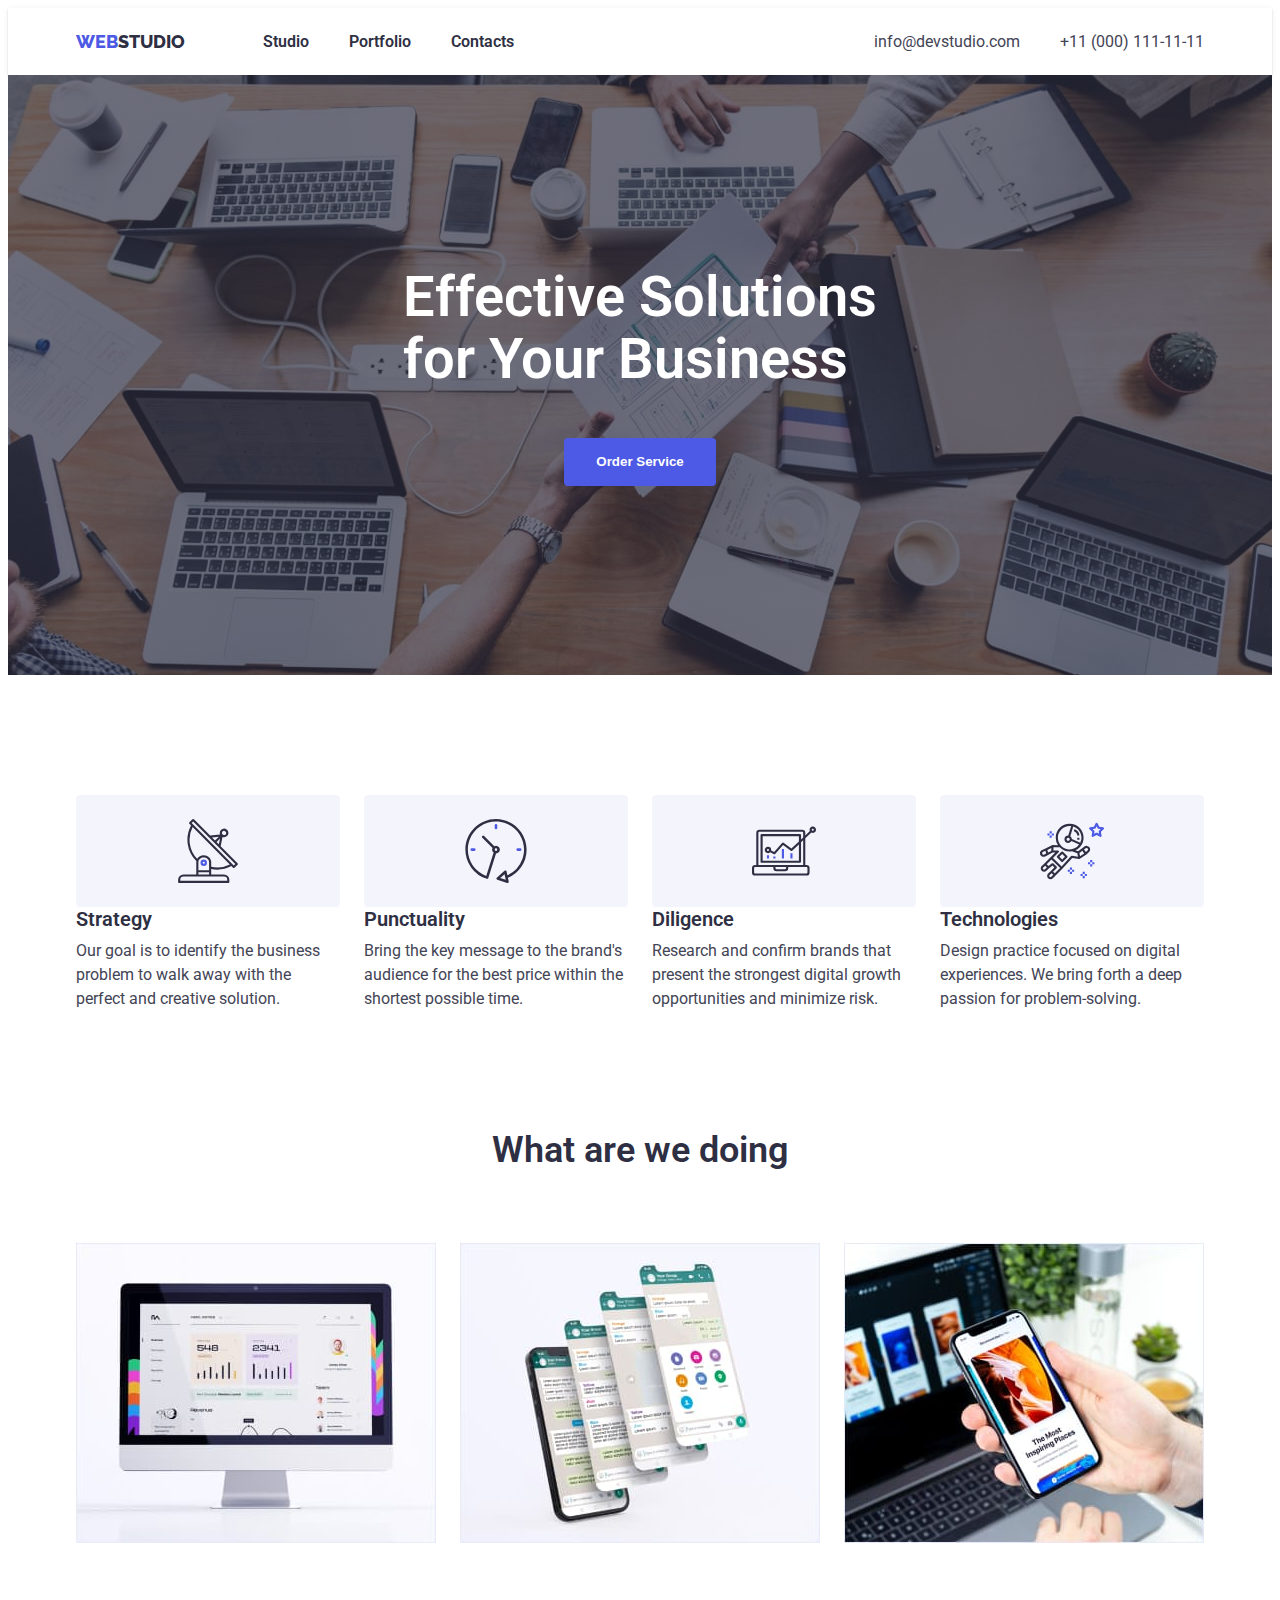
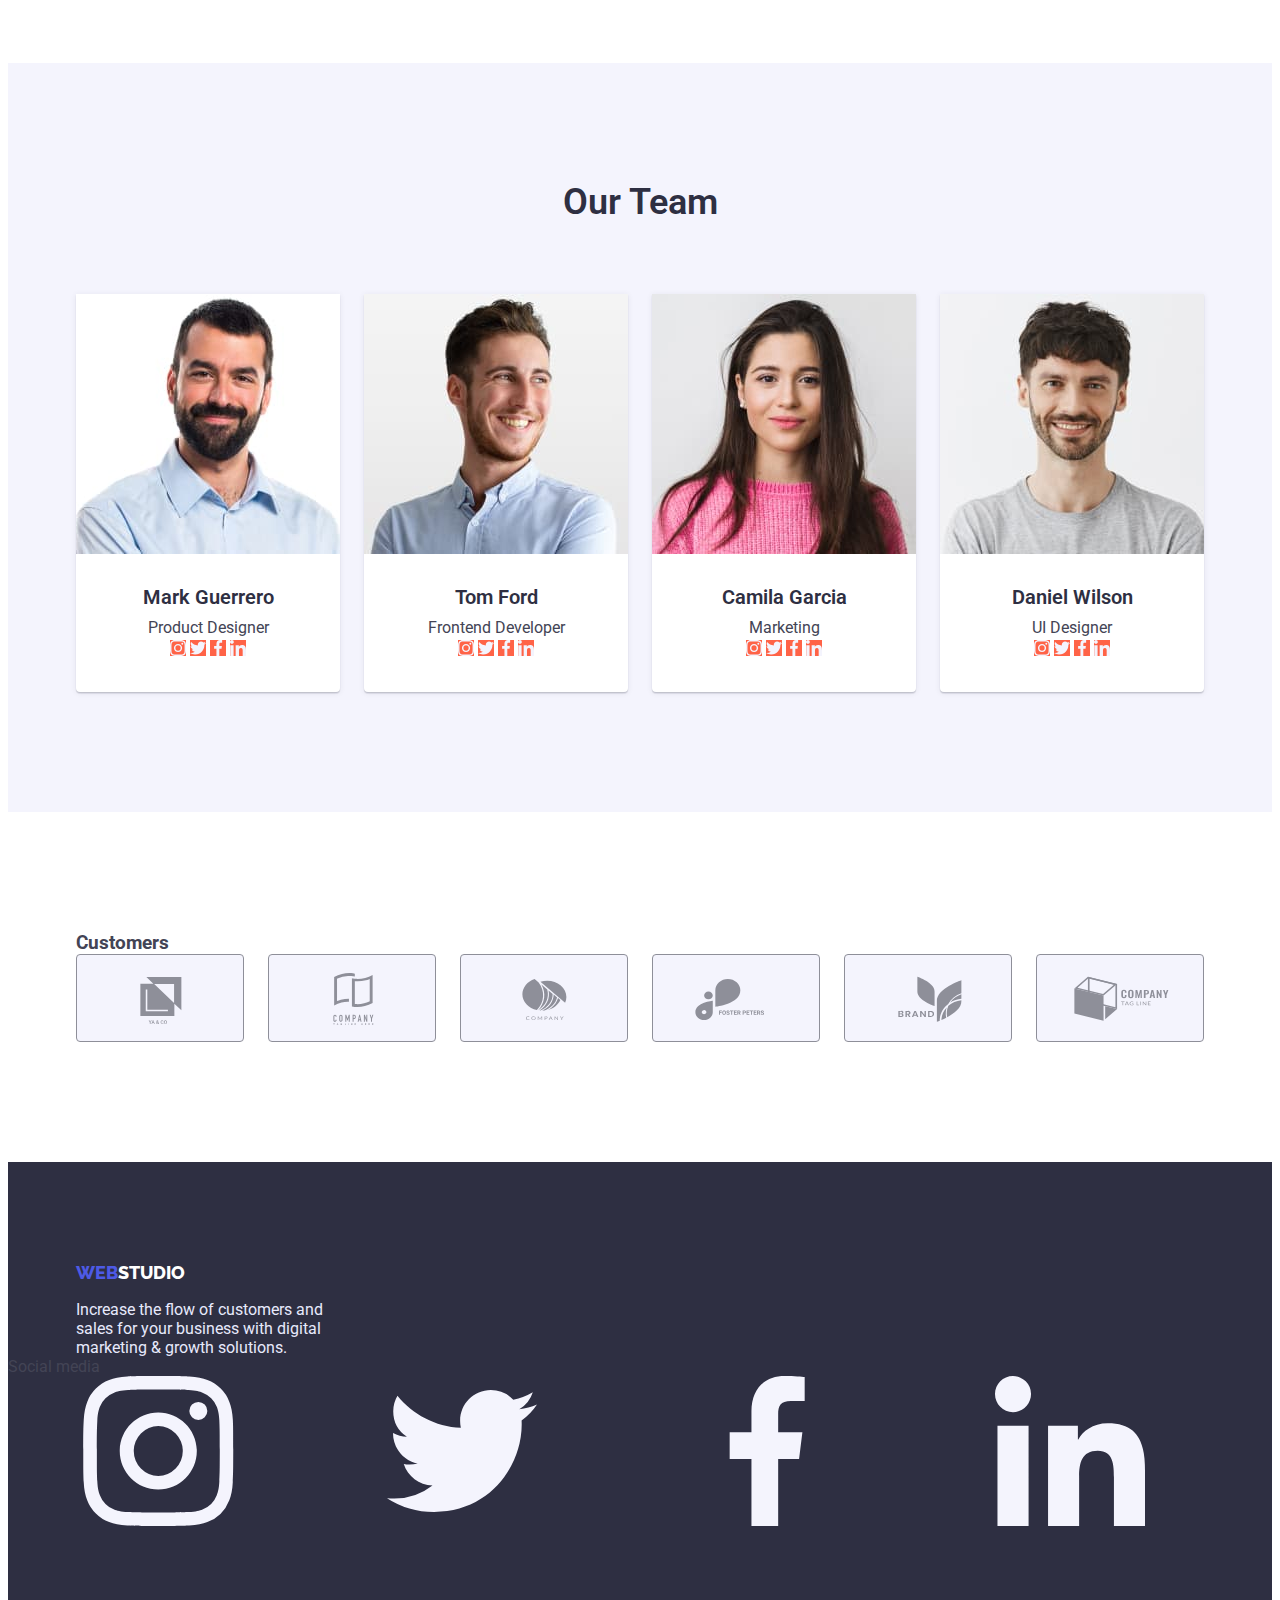
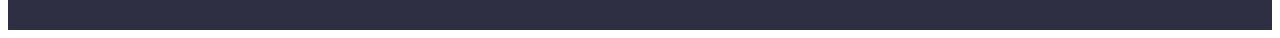
==== index.html @ 2cb41c00 "Прибирає велику літеру у Customers" ====
<!DOCTYPE html>
<html lang="en">
  <head>
    <meta charset="UTF-8" />
    <meta http-equiv="X-UA-Compatible" content="IE=edge" />
    <meta name="viewport" content="width=device-width, initial-scale=1.0" />
    <title>Studio</title>
    <link
      href="https://fonts.googleapis.com/css2?family=Raleway:wght@800&family=Roboto:wght@400;500;700;900&display=swap"
      rel="stylesheet"
    />
    <link
      rel="stylesheet"
      href="https://cdnjs.cloudflare.com/ajax/libs/modern-normalize/1.1.0/modern-normalize.min.css"
      integrity="sha512-wpPYUAdjBVSE4KJnH1VR1HeZfpl1ub8YT/NKx4PuQ5NmX2tKuGu6U/JRp5y+Y8XG2tV+wKQpNHVUX03MfMFn9Q=="
      crossorigin="anonymous"
      referrerpolicy="no-referrer"
    />
    <link rel="stylesheet" href="./css/styles.css" />
  </head>
  <body class="primary-style">
    <header class="header-shadow">
      <div class="container">
        <nav class="navigation-style">
          <a href="./index.html">
            <span class="logo-web">Web</span><span class="logo-studio">Studio</span></a
          >
          <ul class="nav-transition list">
            <li class="item">
              <a class="transition" href="./index.html">Studio</a>
            </li>
            <li class="item">
              <a class="transition" href="./portfolio.html">Portfolio</a>
            </li>
            <li class="item">
              <a class="transition" href="#">Contacts</a>
            </li>
          </ul>
        </nav>
        <ul class="contacts-style-item">
          <li class="list item">
            <a class="contacts" href="mailto:info@devstudio.com">info@devstudio.com</a>
          </li>
          <li class="list item">
            <a class="contacts" href="tel:+11(000)111-11-11">+11 (000) 111-11-11</a>
          </li>
        </ul>
      </div>
    </header>
    <main>
      <section class="hero">
        <div class="container">
          <h1 class="hero-text">Effective Solutions for Your Business</h1>
          <button class="hero-order" type="button">Order Service</button>
        </div>
      </section>
      <section class="advantages-style">
        <div class="container">
          <h2 class="visually-hidden">Our advantages:</h2>
          <ul class="list advantages-item">
            <li class="item">
              <div class="advantages-icon">
              <svg class="advantages-icon-svg">
                <use href="/img/webstudio-svg.svg#antenna"></use>
              </svg>
              </div>
              <h3 class="advantages-headline">Strategy</h3>
              <p class="advantages-text">
                Our goal is to identify the business problem to walk away with the perfect and
                creative solution.
              </p>
            </li>
            <li class="item">
              <div class="advantages-icon">
              <svg class="advantages-icon-svg">
                <use href="/img/webstudio-svg.svg#clock"></use>
              </svg>
              </div>
              <h3 class="advantages-headline">Punctuality</h3>
              <p class="advantages-text">
                Bring the key message to the brand's audience for the best price within the shortest
                possible time.
              </p>
            </li>
            <li class="item">
              <div class="advantages-icon">
              <svg class="advantages-icon-svg">
                <use href="/img/webstudio-svg.svg#diagram"></use>
              </svg>
              </div>
              <h3 class="advantages-headline">Diligence</h3>
              <p class="advantages-text">
                Research and confirm brands that present the strongest digital growth opportunities
                and minimize risk.
              </p>
            </li>
            <li class="item">
              <div class="advantages-icon">
              <svg class="advantages-icon-svg">
                <use href="/img/webstudio-svg.svg#astronaut"></use>
              </svg>
              </div>
              <h3 class="advantages-headline">Technologies</h3>
              <p class="advantages-text">
                Design practice focused on digital experiences. We bring forth a deep passion for
                problem-solving.
              </p>
            </li>
          </ul>
        </div>
      </section>
      <section class="profile">
        <div class="container">
          <h2 class="job-profile">What are we doing</h2>
          <ul class="list job-profile-img">
            <li class="item">
              <img
                src="./img/mac.jpg"
                alt="view of the application on the computer"
                width="360"
                height="300"
              />
            </li>
            <li class="item">
              <img
                src="./img/phone.jpg"
                alt="view of the application on a smartphone"
                width="360"
                height="300"
              />
            </li>
            <li>
              <img
                src="./img/laptop-and-phone.jpg"
                alt="displaying the application on the phone and laptop"
                width="360"
                height="300"
              />
            </li>
          </ul>
        </div>
      </section>
      <section class="section-teem-workers">
        <div class="container">
          <h2 class="teem-workers">Our Team</h2>
          <ul class="list teem-workers-flex">
            <li class="workers-bg-color">
              <img
                src="./img/mark-guerrero-photo.jpg"
                alt="photo Mark Guerrero, Product Designer"
                width="264"
                height="260"
              />
              <div class="workers-data">
                <h3 class="workers">Mark Guerrero</h3>
                <p class="position-workers">Product Designer</p>
                <svg class="workers-data-icon">
                  <use href="/img/webstudio-svg.svg#instagram"></use>
                </svg>
                <svg class="workers-data-icon">
                  <use href="/img/webstudio-svg.svg#twitter"></use>
                </svg>
                <svg class="workers-data-icon">
                  <use href="/img/webstudio-svg.svg#facebook"></use>
                </svg>
                <svg class="workers-data-icon">
                  <use href="/img/webstudio-svg.svg#linkedin"></use>
                </svg>
              </div>
            </li>
            <li class="workers-bg-color">
              <img
                src="./img/tom-ford-photo.jpg"
                alt="photo Tom Ford, Frontend Developer"
                width="264"
                height="260"
              />
              <div class="workers-data">
                <h3 class="workers">Tom Ford</h3>
                <p class="position-workers">Frontend Developer</p>
                <svg class="workers-data-icon">
                  <use href="/img/webstudio-svg.svg#instagram"></use>
                </svg>
                <svg class="workers-data-icon">
                  <use href="/img/webstudio-svg.svg#twitter"></use>
                </svg>
                <svg class="workers-data-icon">
                  <use href="/img/webstudio-svg.svg#facebook"></use>
                </svg>
                <svg class="workers-data-icon">
                  <use href="/img/webstudio-svg.svg#linkedin"></use>
                </svg>
              </div>
            </li>
            <li class="workers-bg-color">
              <img
                src="./img/camila-garcia-photo.jpg"
                alt="photo Camila Garcia, Marketing"
                width="264"
                height="260"
              />
              <div class="workers-data">
                <h3 class="workers">Camila Garcia</h3>
                <p class="position-workers">Marketing</p>
                <svg class="workers-data-icon">
                  <use href="/img/webstudio-svg.svg#instagram"></use>
                </svg>
                <svg class="workers-data-icon">
                  <use href="/img/webstudio-svg.svg#twitter"></use>
                </svg>
                <svg class="workers-data-icon">
                  <use href="/img/webstudio-svg.svg#facebook"></use>
                </svg>
                <svg class="workers-data-icon">
                  <use href="/img/webstudio-svg.svg#linkedin"></use>
                </svg>
              </div>
            </li>
            <li class="workers-bg-color">
              <img
                src="./img/daniel-wilson-photo.jpg"
                alt="photo Daniel Wilson, UI Designer"
                width="264"
                height="260"
              />
              <div class="workers-data">
                <h3 class="workers">Daniel Wilson</h3>
                <p class="position-workers">UI Designer</p>
                <svg class="workers-data-icon">
                  <use href="/img/webstudio-svg.svg#instagram"></use>
                </svg>
                <svg class="workers-data-icon">
                  <use href="/img/webstudio-svg.svg#twitter"></use>
                </svg>
                <svg class="workers-data-icon">
                  <use href="/img/webstudio-svg.svg#facebook"></use>
                </svg>
                <svg class="workers-data-icon">
                  <use href="/img/webstudio-svg.svg#linkedin"></use>
                </svg>
              </div>
            </li>
          </ul>
        </div>
      </section>
      <section class="customers">
        <div class="container">
          <h3 class="customers-">Customers</h3>
          <ul class="list customers-list">
            <li class="customers-list-icon">
              <svg class="customers-list-icon-svg">
                <use href="/img/webstudio-svg.svg#ya-co"></use>
              </svg>
            </li>
            <li class="customers-list-icon">
              <svg class="customers-list-icon-svg">
                <use href="./img/webstudio-svg.svg#tag-line-here"></use>
              </svg>
            </li>
            <li class="customers-list-icon">
              <svg class="customers-list-icon-svg">
                <use href="/img/webstudio-svg.svg#company"></use>
              </svg>
            </li>
            <li class="customers-list-icon">
              <svg class="customers-list-icon-svg">
                <use href="/img/webstudio-svg.svg#foster-peters"></use>
              </svg>
            </li>
            <li class="customers-list-icon">
              <svg class="customers-list-icon-svg">
                <use href="/img/webstudio-svg.svg#brand"></use>
              </svg>
            </li>
            <li class="customers-list-icon">
              <svg class="customers-list-icon-svg">
                <use href="/img/webstudio-svg.svg#tag-line"></use>
              </svg>
            </li>
          </ul>
        </div>
      </section>
    </main>
    <footer class="end-page">
      <div class="container">
        <a href="./index.html">
          <span class="logo-web">Web</span><span class="logo-studio-end-page">Studio</span></a
        >
        <p class="end-page-text">
          Increase the flow of customers and sales for your business with digital marketing & growth
          solutions.
        </p>
      </div>
      <div class="social-media">
        <p class="social-media-text">Social media</p>
        <svg class="social-media-icon">
          <use href="/img/webstudio-svg.svg#instagram"></use>
        </svg>
        <svg class="social-media-icon">
          <use href="/img/webstudio-svg.svg#twitter"></use>
        </svg>
        <svg class="social-media-icon">
          <use href="/img/webstudio-svg.svg#facebook"></use>
        </svg>
        <svg class="social-media-icon">
          <use href="/img/webstudio-svg.svg#linkedin"></use>
        </svg>
      </div>
    </footer>
  </body>
</html>
---- css/styles.css ----
/* COLORS */
/* IRIS, Primary Brand (CTAs Focused Active states Links) #4D5AE5*/
/* Navy blue, Dark,(Overlays Shadows Headings) #2E2F42*/
/* GREEN, Success (Valid fields Success messages) #31D0AA */
/* SLATE, Text (Body text) #434455 */
/* LIGHT SLATE, Subtle Text (Helper text Deemphasized text) #8E8F99*/
/* cornflower, Accent (Accent color Hairlines Subtle backgrounds) #E7E9FC*/
/* CLOUD, Light (Light mode backgrounds Light mode Dialogs/alerts) F4F4FD */
/* body color #434455 */

*,
*::before,
*::after {
  box-sizing: border-box;
}

/* root colors  */
:root {
  --irish: #4d5ae5;
  --navyblue: #2e2f42;
  --success: #31d0aa;
  --slate: #434455;
  --lightsate: #8e8f99;
  --cornflower: #e7e9fc;
  --clode: #f4f4fd;
  --body: #434455;
  --body-bg-color: #ffffff;
  --button-hero-tc: #ffffff;
  --button-hero-active: #404bbf;
  --border-button-shadow: #e5e5e5;
}

/* toot font size */

/* fonts */
/* Primary-font "Roboto";, secondary-font - "Raleway" */
:root {
  --Primary-font: 'Roboto';
  --secondary-font: 'Raleway';
}
a {
  text-decoration: none;
}

h1,
h2,
h3,
h4,
h5,
h6,
p {
  margin: 0;
}

img {
  display: block;
}

.primary-style {
  font-family: 'Roboto', sans-serif;
  background-color: var(--body-bg-color);
  color: var(--body);
  color: var(--body);
  color: var(--body);
  font-weight: 400;
}

.list {
  margin: 0;
  padding: 0;
  list-style: none;
  text-decoration: none;
}

.container {
  margin-left: auto;
  margin-right: auto;
  padding-left: 15px;
  padding-right: 15px;
  width: 1158px;
}

.logo-web {
  text-transform: uppercase;
  font-family: 'Raleway', sans-serif;
  color: var(--irish);
  font-weight: 800;
  font-size: 18px;
  line-height: 1.2;
}

.logo-studio {
  text-transform: uppercase;
  color: var(--navyblue);
  font-family: 'Raleway', sans-serif;
  font-weight: 800;
  font-size: 18px;
  line-height: 1.2;
}

header .container {
  display: flex;
  align-items: center;
}

.navigation-style {
  display: flex;
  align-items: center;
  justify-content: left;
}

.header-shadow {
  box-shadow: 0px 2px 1px rgba(46, 47, 66, 0.08), 0px 1px 1px rgba(46, 47, 66, 0.16),
    0px 1px 6px rgba(46, 47, 66, 0.08);
}
.nav-transition {
  display: flex;
  margin-left: 78px;
}

.nav-transition .item + .item {
  margin-left: 40px;
}

.navigation-style {
  color: var(--navyblue);
  font: var(--Primary-fon), sans-serif;
  font-weight: 600;
  font-size: 16px;
}

.navigation-style .transition {
  display: block;
  padding-top: 24px;
  padding-bottom: 24px;
  color: var(--navyblue);
}

.navigation-style .transition:hover,
.navigation-style .transition:focus {
  color: var(--slate);
}

.navigation-style .transition:active {
  color: var(--irish);
}

.contacts {
  color: var(--slate);
  font-weight: 400;
  font-size: 16px;
  line-height: 1.5;
  padding: 0;
}

.contacts:hover,
.contacts:focus {
  color: var(--irish);
}

.contacts-style-item {
  display: flex;
  padding-left: 0;
  margin-left: auto;
}

.contacts-style-item .item + .item {
  margin-left: 40px;
}

/* main */
.hero {
  padding-top: 192px;
  padding-bottom: 192px;
  background-color: var(--navyblue);
  background-image: linear-gradient(90deg, rgba(46, 47, 66, 0.7) 0%, rgba(46, 47, 66, 0.7) 100%),
    url(/img/hero-img-optim.jpg);
  height: 600px;
  background-repeat: no-repeat;
  background-position: center;
  margin-left: auto;
  margin: auto;
  background-size: cover;
  max-width: 1600;
}

.hero-text {
  color: var(--body-bg-color);
  font-weight: 600;
  font-size: 56px;
  line-height: 1.1;
  max-width: 474px;
  margin: 0 auto;
}

.hero-order {
  display: block;
  background-color: var(--irish);
  color: var(--button-hero-tc);
  font-weight: 600;
  line-height: 1.2;
  border-radius: 4px;
  cursor: pointer;
  border: none;
  padding: 16px 32px;
  max-width: 635px;
  margin: 0 auto;
  margin-top: 48px;
}

.hero-order:hover,
.hero-order:focus {
  background-color: var(--button-hero-active);
  color: var(--button-hero-tc);
  box-shadow: 0px 4px 4px rgba(0, 0, 0, 0.15);
  border-radius: 4px;
}

.hero-order:active {
  background-color: var(--button-hero-active);
}

/* advantages */
.visually-hidden {
  position: absolute;
  white-space: nowrap;
  width: 1px;
  height: 1px;
  overflow: hidden;
  border: 0;
  padding: 0;
  clip: rect(0 0 0 0);
  clip-path: inset(50%);
  margin: -1px;
}

.advantages-icon {
  width: 64px;
  height: 64px;
}

.advantages-style {
  padding-top: 120px;
  padding-bottom: 120px;
}
.advantages-headline {
  color: var(--navyblue);
  font-weight: 600;
  font-size: 20px;
  line-height: 1.2;
  margin-bottom: 8px;
}

.advantages-text {
  color: var(--slate);
  font-weight: 400;
  font-size: 16px;
  line-height: 1.5;
}

.advantages-item {
  display: flex;
  flex-wrap: wrap;
  gap: 24px;
}

.advantages-icon {
  width: 264px;
  height: 112px;
  background-color: var(--clode);
  display: flex;
  justify-content: center;
  align-items: center;
  border-radius: 4px;

}

.advantages-icon-svg {
  width: 64px;
  height: 64px;


}

.advantages-item .item {
  flex-basis: calc((100% - 72px) / 4);
}

.advantages-icon-svg {
  width: 64px;
  height: 64px;
  
}
/* job-profile */

.profile {
  padding-bottom: 120px;
}

.job-profile {
  color: var(--navyblue);
  font-weight: 600;
  font-size: 36px;
  line-height: 1.1;
  text-align: center;
}

.job-profile-img {
  display: flex;
  margin-top: 72px;
  gap: 24px;
}

.job-profile-img .item {
  flex-basis: calc((100% - 48px) / 3);
}

.section-teem-workers {
  background-color: var(--clode);
  padding-top: 120px;
  padding-bottom: 120px;
}

.teem-workers {
  color: var(--navyblue);
  font-weight: 600;
  font-size: 36px;
  line-height: 1.1;
  text-align: center;
}

.workers {
  color: var(--navyblue);
  font-weight: 600;
  font-size: 20px;
  line-height: 1.1;
}

.workers-data-icon {
  width: 16px;
  height: 16px;
  background-color: tomato;
}

.workers-bg-color {
  background-color: var(--body-bg-color);
  box-shadow: 0px 1px 6px rgba(46, 47, 66, 0.08), 0px 1px 1px rgba(46, 47, 66, 0.16),
    0px 2px 1px rgba(46, 47, 66, 0.08);
  border-radius: 0px 0px 4px 4px;
}

.position-workers {
  color: var(--slate);
  font-size: 16px;
  line-height: 1.5;
  margin-top: 8px;
}

.workers-data {
  padding: 32px 16px;
  text-align: center;
}
.teem-workers-flex {
  display: flex;
  gap: 24px;
  margin-top: 72px;
}

/* Customers */
.customers {
  padding-top: 120px;
  padding-bottom: 120px;
}

.customers-list {
  display: flex;
  flex-wrap: wrap;
  gap: 24px;
}

.customers-list-icon {
  width: 168px;
  height: 88px;
  fill: var(--clode);
  background-color: var(--clode);
  border: 1px solid var(--lightsate);
  border-radius: 4px;
  display: flex;
  justify-content: center;
  align-items: center;
}

.customers-list .item {
  flex-basis: calc((100% - 120px) / 6);
}

.customers-list-icon-svg {
  width: 104px;
  height: 56px;
}

/* portfolio */

.portfolio-style {
  padding-top: 96px;
  padding-bottom: 120px;
}

.button-flex {
  display: flex;
  gap: 24px;
  justify-content: center;
  margin-bottom: 72px;
}

.filter {
  font-family: var(--Primary-font);
  color: var(--irish);
  background-color: var(--clode);
  font-weight: 600;
  font-size: 16px;
  line-height: 1.5;
  cursor: pointer;
  display: inline-block;
  border-radius: 4px;
  padding: 12px 24px;
  min-width: auto;
  text-align: center;
  border: none;
}

.filter:hover,
.filter:focus {
  background-color: var(--irish);
  color: var(--button-hero-tc);
  /* border-bottom: 2px solid var(--border-button-shadow); */
  box-shadow: 0px 3px 1px rgba(0, 0, 0, 0.1), 0px 2px 1px rgba(0, 0, 0, 0.08),
    0px 2px 2px rgba(0, 0, 0, 0.12);
}

.portfolio-name {
  color: var(--navyblue);
  font-weight: 600;
  font-size: 20px;
  line-height: 1.2;
}

.portfolio-comment {
  color: var(--slate);
  font-size: 16px;
  line-height: 1.5;
  margin-top: 8px;
}

.card-text {
  padding-top: 32px;
  padding-bottom: 32px;
  padding-left: 16px;
  padding-left: 16px;
  padding-left: 16px;
  border-left: 2px solid var(--border-button-shadow);
  border-bottom: 2px solid var(--border-button-shadow);
  border-right: 2px solid var(--border-button-shadow);
}

.portfolio-flex {
  display: flex;
  flex-wrap: wrap;
  margin-left: -24px;
  margin-top: -48px;
}

.portfolio-flex > .card {
  margin-left: 24px;
  margin-top: 48px;
}

.portfolio-flex > .card:hover {
  box-shadow: 0px 1px 6px rgba(46, 47, 66, 0.08);
}

/* footer */
.end-page {
  background-color: var(--navyblue);
  padding-top: 100px;
  padding-bottom: 100px;
}

.logo-studio-end-page {
  text-transform: uppercase;
  color: var(--button-hero-tc);
  font-family: 'Raleway', sans-serif;
  font-weight: 800;
  font-size: 18px;
  line-height: 1.2;
}
.end-page-text {
  color: var(--cornflower);
  font-size: 16px;
  line-height: 1.2;
  margin-top: 16px;
  max-width: 264px;
}
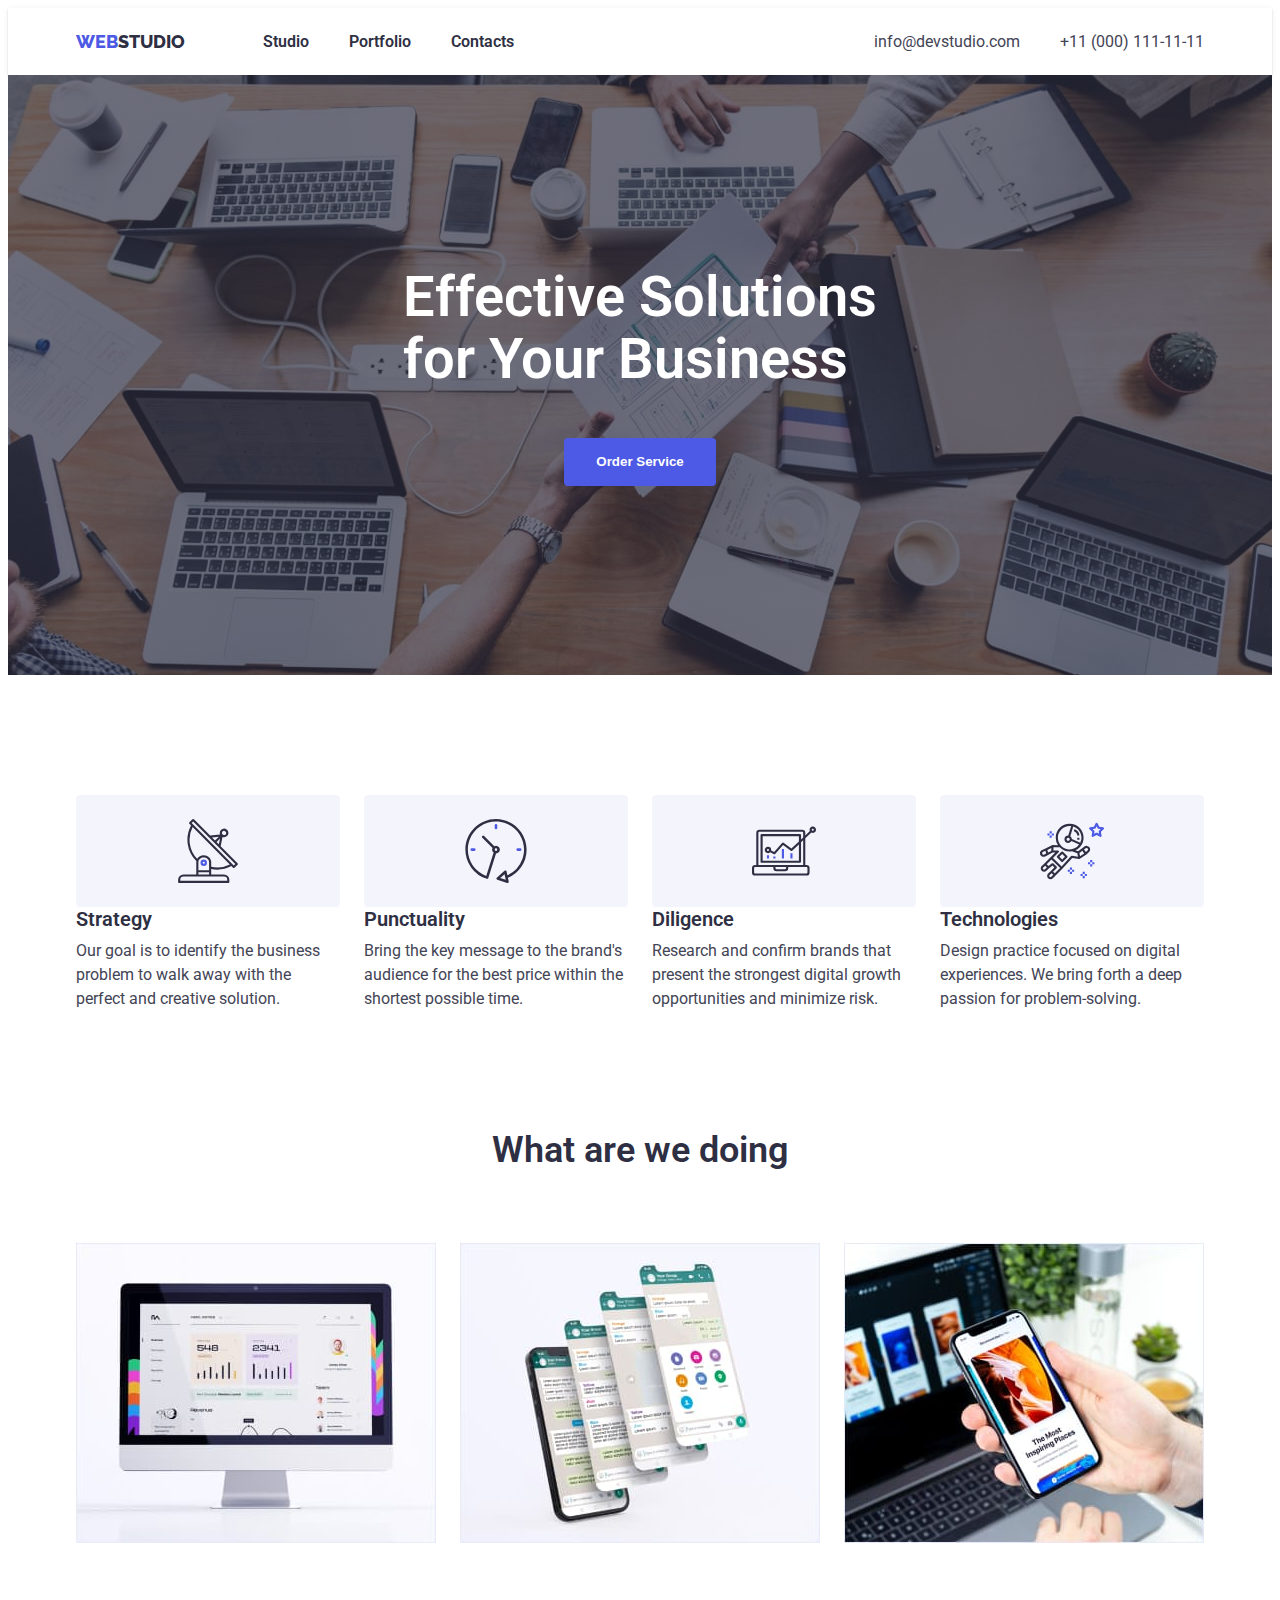
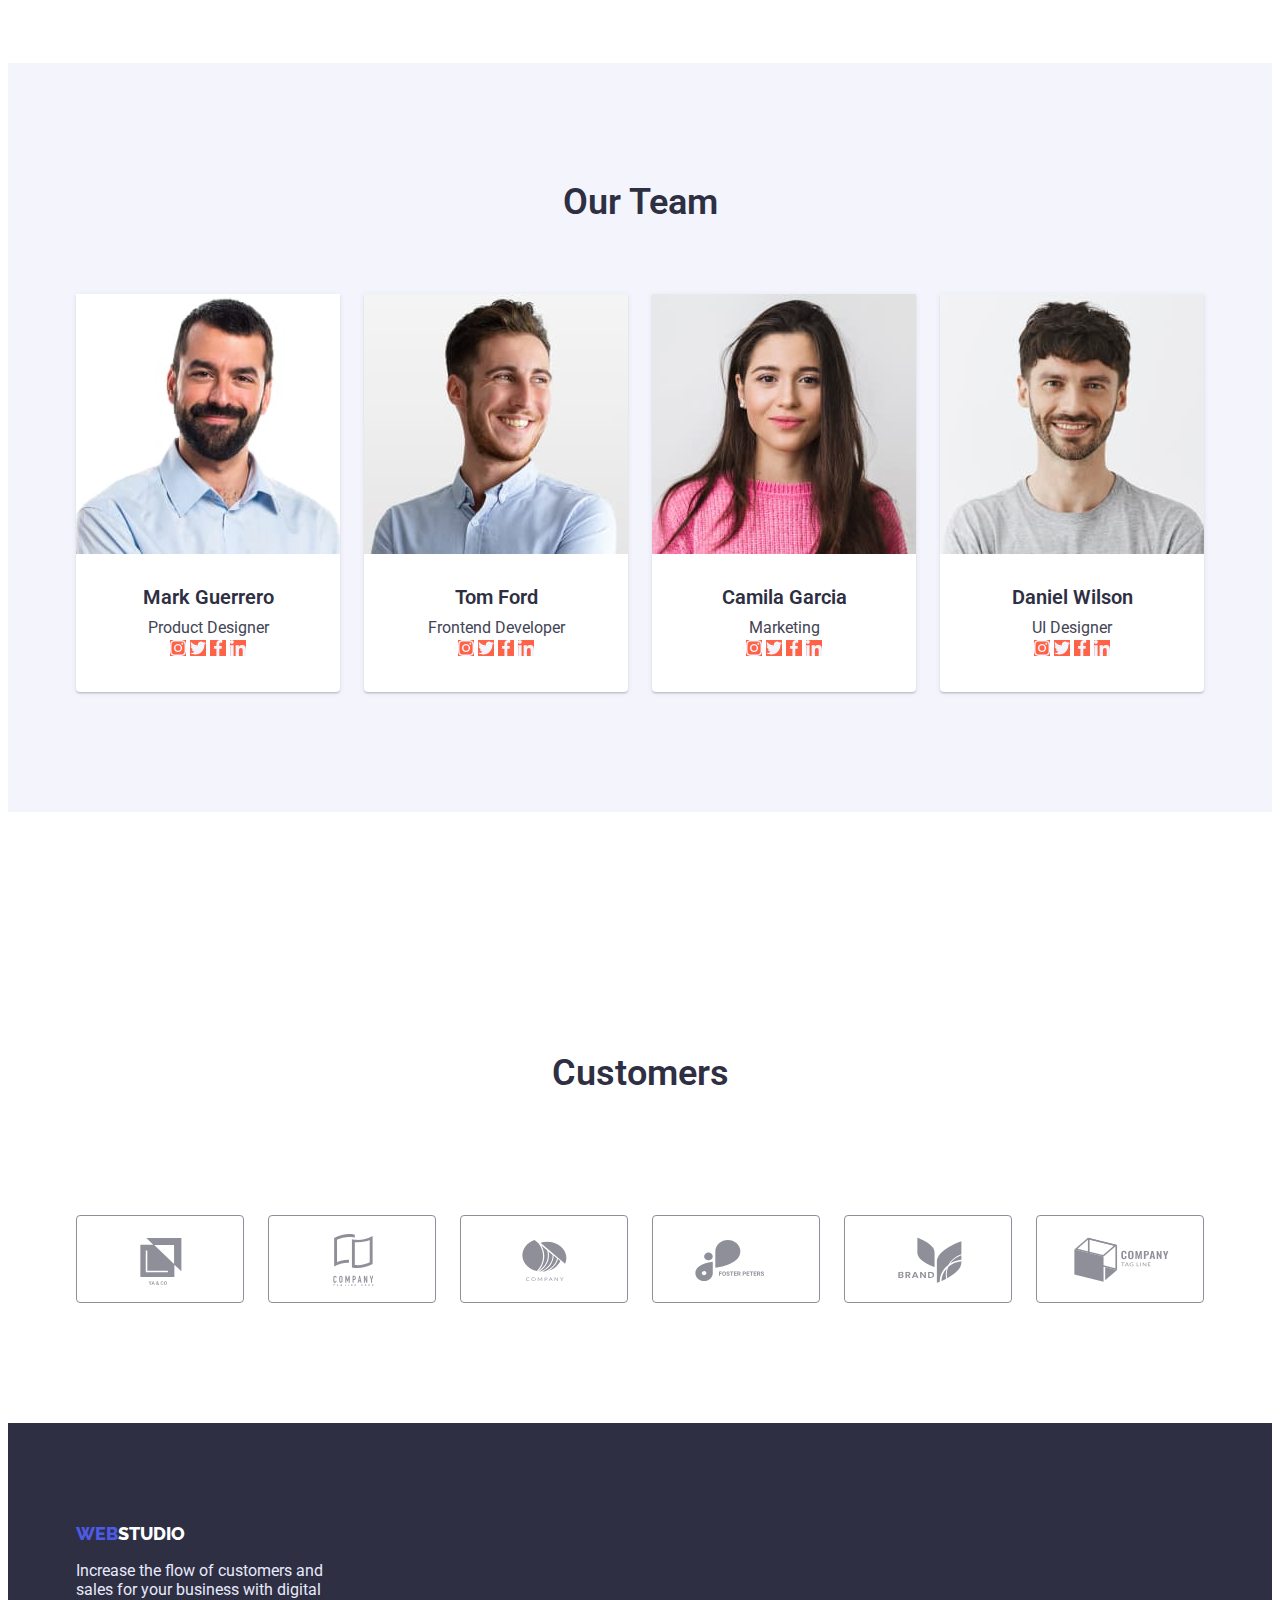
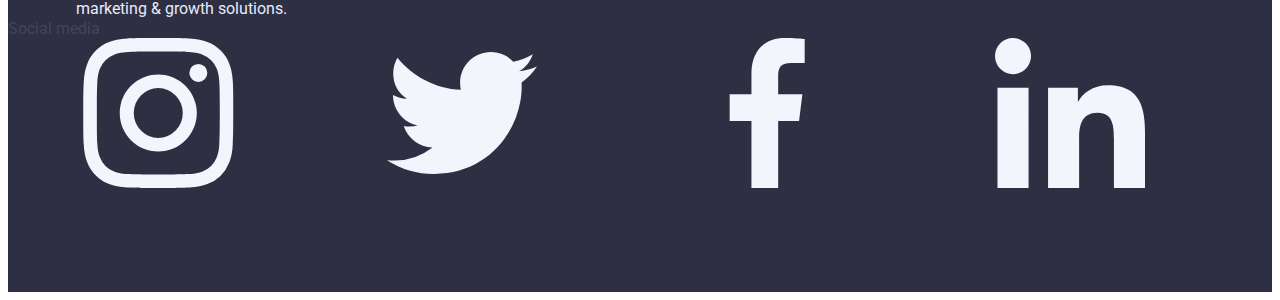
==== commit 906f80e0: "Додає customers потрібні кольори при ховері" ====
--- a/index.html
+++ b/index.html
@@ -245,11 +245,14 @@
       </section>
       <section class="customers">
         <div class="container">
-          <h3 class="customers-">Customers</h3>
+          <h3 class="customers">Customers</h3>
           <ul class="list customers-list">
             <li class="customers-list-icon">
+              <!-- <a href="http://facebook.com"></a> -->
+              <!-- <link rel="http://facebook.com" href=""> -->
               <svg class="customers-list-icon-svg">
                 <use href="/img/webstudio-svg.svg#ya-co"></use>
+                <!-- <a href="http://facebook.com"></a> -->
               </svg>
             </li>
             <li class="customers-list-icon">
--- a/css/styles.css
+++ b/css/styles.css
@@ -371,6 +371,13 @@
   padding-top: 120px;
   padding-bottom: 120px;
 }
+.customers {
+  color: var(--navyblue);
+  font-weight: 600;
+  font-size: 36px;
+  line-height: 1.2;
+  text-align: center;
+  }
 
 .customers-list {
   display: flex;
@@ -382,7 +389,6 @@
   width: 168px;
   height: 88px;
   fill: var(--clode);
-  background-color: var(--clode);
   border: 1px solid var(--lightsate);
   border-radius: 4px;
   display: flex;
@@ -397,6 +403,18 @@
 .customers-list-icon-svg {
   width: 104px;
   height: 56px;
+  fill: var(--lightsate);
+}
+
+.customers-list-icon:hover,
+.customers-list-icon:focus {
+  /* fill: var(--irish) */
+  cursor: pointer;
+  border-color: var(--irish);
+}
+
+.customers-list-icon-svg:hover {
+  fill: var(--irish);
 }
 
 /* portfolio */
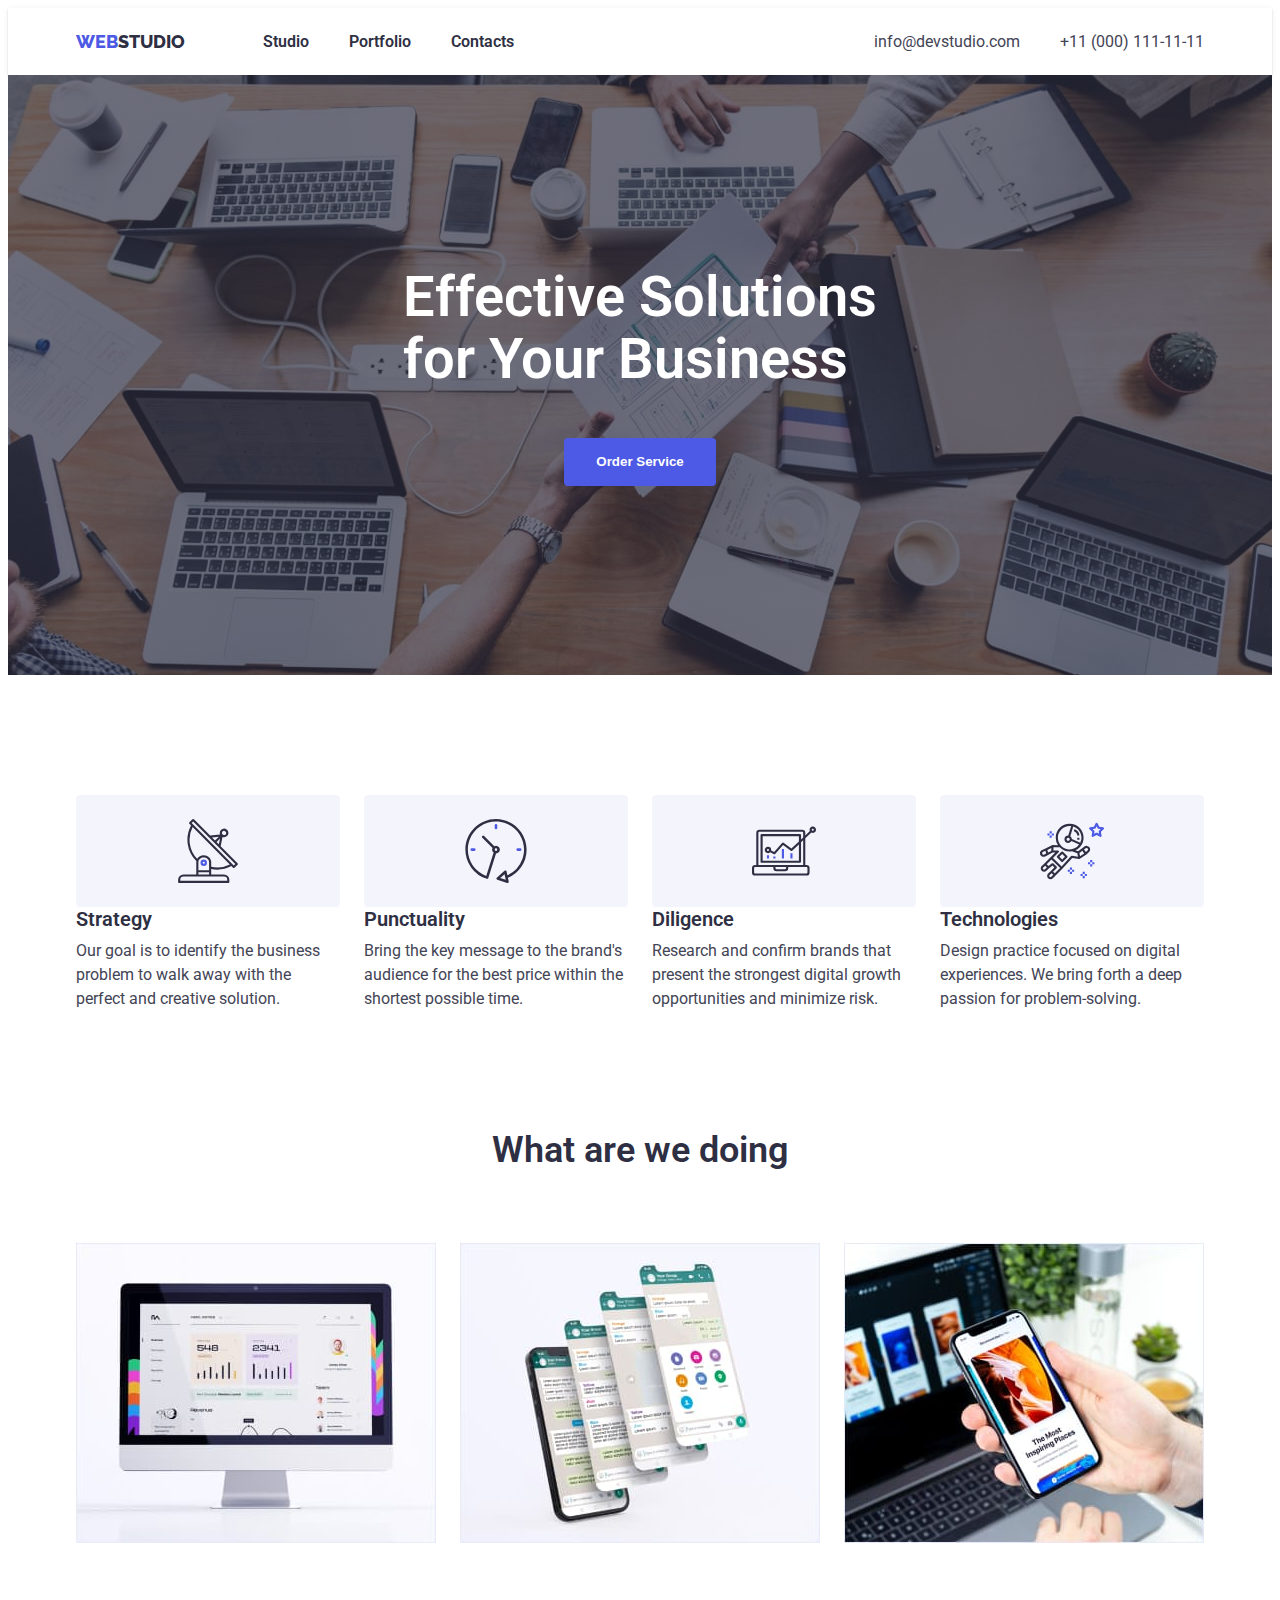
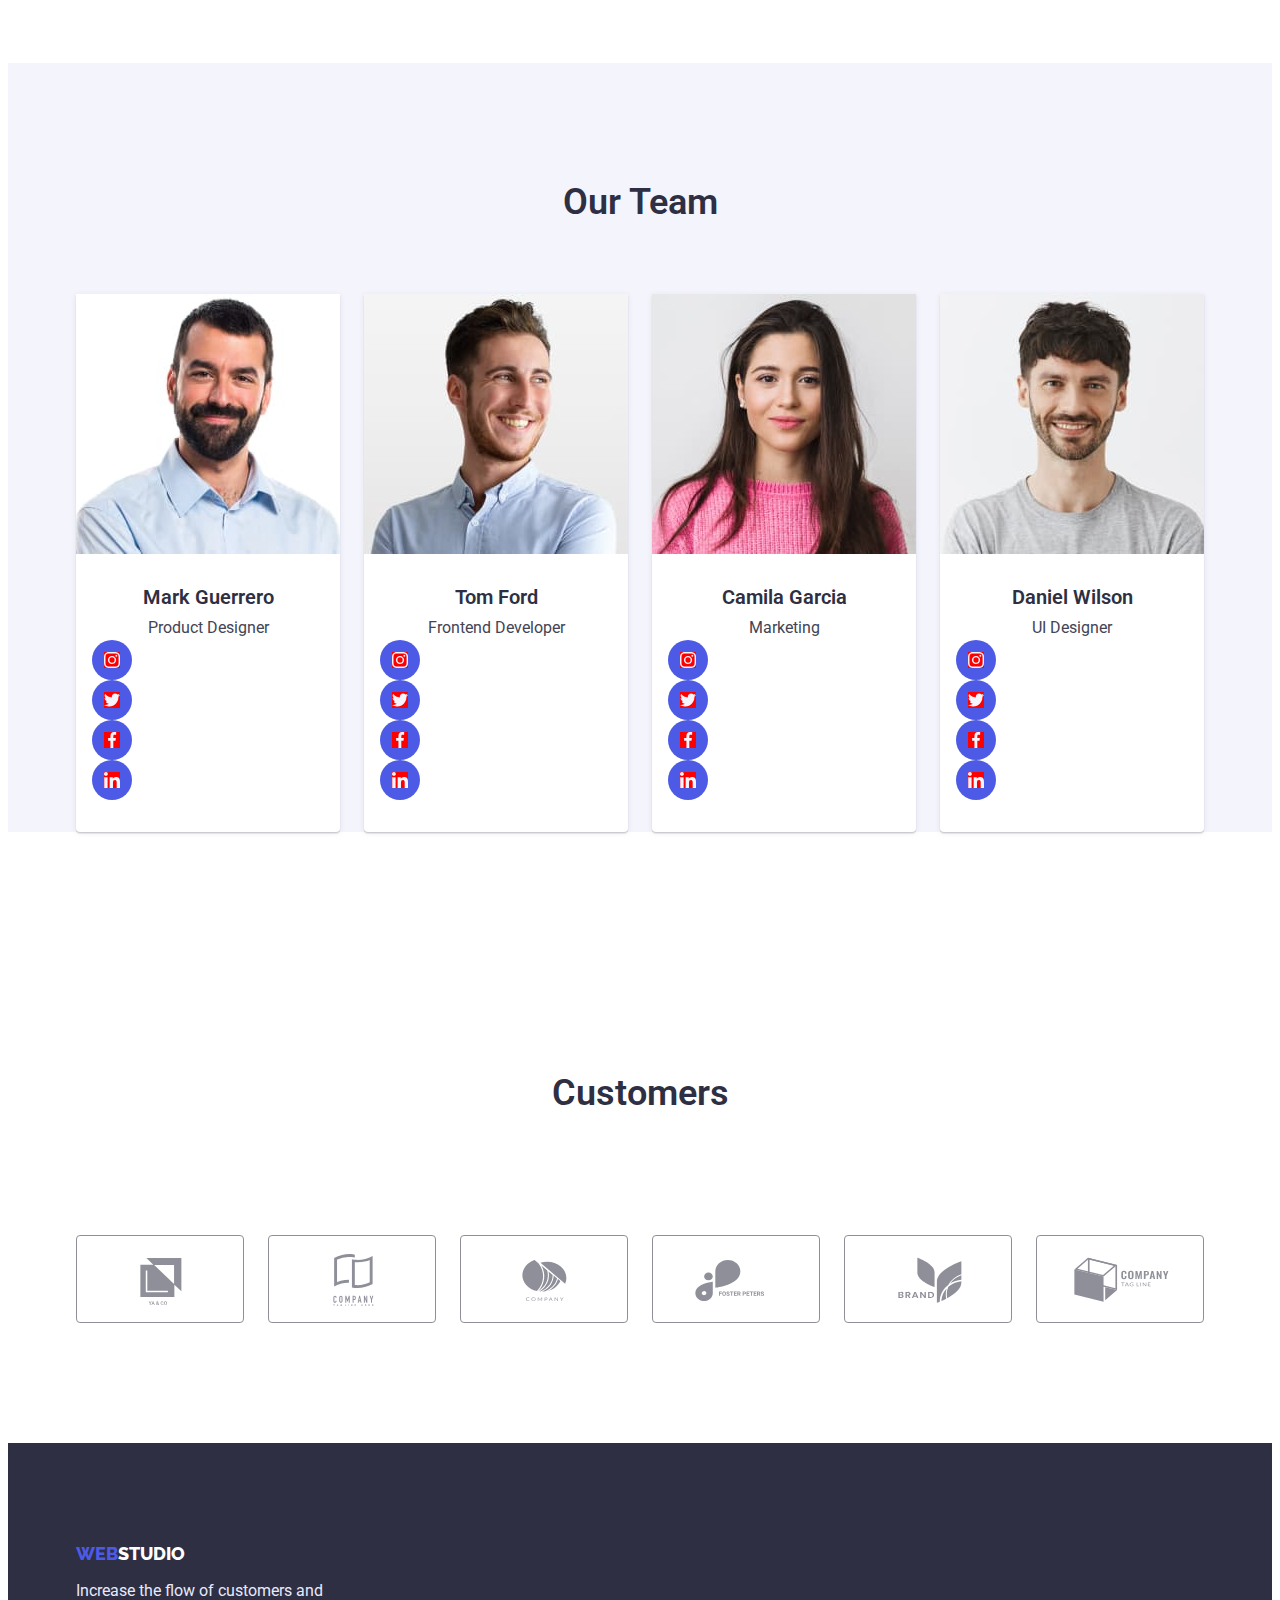
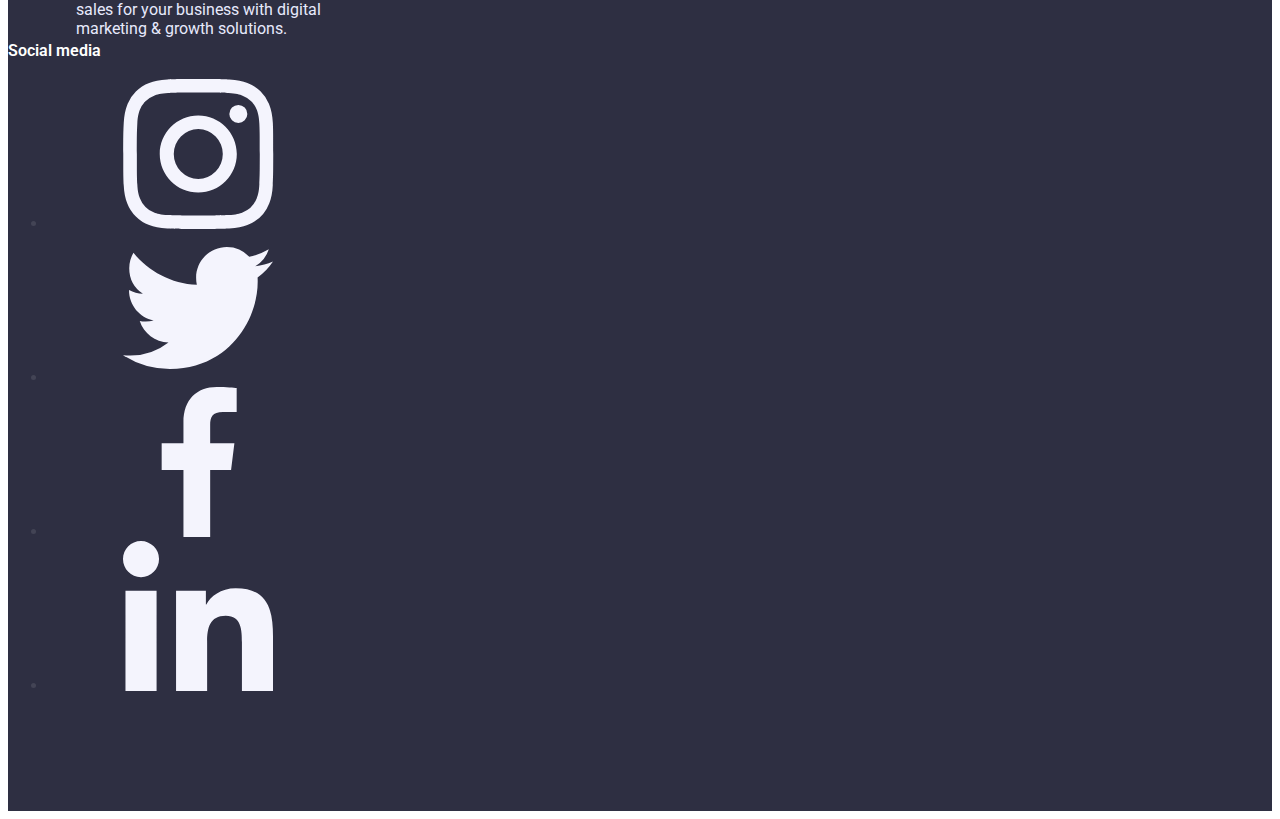
==== commit 2a6a96bb: "Додає усі свг але без належного с тилізування" ====
--- a/index.html
+++ b/index.html
@@ -60,9 +60,9 @@
           <ul class="list advantages-item">
             <li class="item">
               <div class="advantages-icon">
-              <svg class="advantages-icon-svg">
-                <use href="/img/webstudio-svg.svg#antenna"></use>
-              </svg>
+                <svg class="advantages-icon-svg">
+                  <use href="/img/webstudio-svg.svg#antenna"></use>
+                </svg>
               </div>
               <h3 class="advantages-headline">Strategy</h3>
               <p class="advantages-text">
@@ -72,9 +72,9 @@
             </li>
             <li class="item">
               <div class="advantages-icon">
-              <svg class="advantages-icon-svg">
-                <use href="/img/webstudio-svg.svg#clock"></use>
-              </svg>
+                <svg class="advantages-icon-svg">
+                  <use href="/img/webstudio-svg.svg#clock"></use>
+                </svg>
               </div>
               <h3 class="advantages-headline">Punctuality</h3>
               <p class="advantages-text">
@@ -84,9 +84,9 @@
             </li>
             <li class="item">
               <div class="advantages-icon">
-              <svg class="advantages-icon-svg">
-                <use href="/img/webstudio-svg.svg#diagram"></use>
-              </svg>
+                <svg class="advantages-icon-svg">
+                  <use href="/img/webstudio-svg.svg#diagram"></use>
+                </svg>
               </div>
               <h3 class="advantages-headline">Diligence</h3>
               <p class="advantages-text">
@@ -96,9 +96,9 @@
             </li>
             <li class="item">
               <div class="advantages-icon">
-              <svg class="advantages-icon-svg">
-                <use href="/img/webstudio-svg.svg#astronaut"></use>
-              </svg>
+                <svg class="advantages-icon-svg">
+                  <use href="/img/webstudio-svg.svg#astronaut"></use>
+                </svg>
               </div>
               <h3 class="advantages-headline">Technologies</h3>
               <p class="advantages-text">
@@ -154,18 +154,26 @@
               <div class="workers-data">
                 <h3 class="workers">Mark Guerrero</h3>
                 <p class="position-workers">Product Designer</p>
-                <svg class="workers-data-icon">
-                  <use href="/img/webstudio-svg.svg#instagram"></use>
-                </svg>
-                <svg class="workers-data-icon">
-                  <use href="/img/webstudio-svg.svg#twitter"></use>
-                </svg>
-                <svg class="workers-data-icon">
-                  <use href="/img/webstudio-svg.svg#facebook"></use>
-                </svg>
-                <svg class="workers-data-icon">
-                  <use href="/img/webstudio-svg.svg#linkedin"></use>
-                </svg>
+                <a class="social-network" href="https://www.instagram.com">
+                  <svg class="workers-data-icon">
+                    <use href="/img/webstudio-svg.svg#instagram"></use>
+                  </svg>
+                </a>
+                <a class="social-network" href="https://www.twitter.com/">
+                  <svg class="workers-data-icon">
+                    <use href="/img/webstudio-svg.svg#twitter"></use>
+                  </svg>
+                </a>
+                <a class="social-network" href="https://www.facebook.com">
+                  <svg class="workers-data-icon">
+                    <use href="/img/webstudio-svg.svg#facebook"></use>
+                  </svg>
+                </a>
+                <a class="social-network" href="https://www.linkedin.com">
+                  <svg class="workers-data-icon">
+                    <use href="/img/webstudio-svg.svg#linkedin"></use>
+                  </svg>
+                </a>
               </div>
             </li>
             <li class="workers-bg-color">
@@ -178,18 +186,26 @@
               <div class="workers-data">
                 <h3 class="workers">Tom Ford</h3>
                 <p class="position-workers">Frontend Developer</p>
-                <svg class="workers-data-icon">
-                  <use href="/img/webstudio-svg.svg#instagram"></use>
-                </svg>
-                <svg class="workers-data-icon">
-                  <use href="/img/webstudio-svg.svg#twitter"></use>
-                </svg>
-                <svg class="workers-data-icon">
-                  <use href="/img/webstudio-svg.svg#facebook"></use>
-                </svg>
-                <svg class="workers-data-icon">
-                  <use href="/img/webstudio-svg.svg#linkedin"></use>
-                </svg>
+                <a class="social-network" href="https://www.instagram.com">
+                  <svg class="workers-data-icon">
+                    <use href="/img/webstudio-svg.svg#instagram"></use>
+                  </svg>
+                </a>
+                <a class="social-network" href="https://www.twitter.com/">
+                  <svg class="workers-data-icon">
+                    <use href="/img/webstudio-svg.svg#twitter"></use>
+                  </svg>
+                </a>
+                <a class="social-network" href="https://www.facebook.com">
+                  <svg class="workers-data-icon">
+                    <use href="/img/webstudio-svg.svg#facebook"></use>
+                  </svg>
+                </a>
+                <a class="social-network" href="https://www.linkedin.com">
+                  <svg class="workers-data-icon">
+                    <use href="/img/webstudio-svg.svg#linkedin"></use>
+                  </svg>
+                </a>
               </div>
             </li>
             <li class="workers-bg-color">
@@ -202,18 +218,26 @@
               <div class="workers-data">
                 <h3 class="workers">Camila Garcia</h3>
                 <p class="position-workers">Marketing</p>
-                <svg class="workers-data-icon">
-                  <use href="/img/webstudio-svg.svg#instagram"></use>
-                </svg>
-                <svg class="workers-data-icon">
-                  <use href="/img/webstudio-svg.svg#twitter"></use>
-                </svg>
-                <svg class="workers-data-icon">
-                  <use href="/img/webstudio-svg.svg#facebook"></use>
-                </svg>
-                <svg class="workers-data-icon">
-                  <use href="/img/webstudio-svg.svg#linkedin"></use>
-                </svg>
+                <a class="social-network" href="https://www.instagram.com">
+                  <svg class="workers-data-icon">
+                    <use href="/img/webstudio-svg.svg#instagram"></use>
+                  </svg>
+                </a>
+                <a class="social-network" href="https://www.twitter.com/">
+                  <svg class="workers-data-icon">
+                    <use href="/img/webstudio-svg.svg#twitter"></use>
+                  </svg>
+                </a>
+                <a class="social-network" href="https://www.facebook.com">
+                  <svg class="workers-data-icon">
+                    <use href="/img/webstudio-svg.svg#facebook"></use>
+                  </svg>
+                </a>
+                <a class="social-network" href="https://www.linkedin.com">
+                  <svg class="workers-data-icon">
+                    <use href="/img/webstudio-svg.svg#linkedin"></use>
+                  </svg>
+                </a>
               </div>
             </li>
             <li class="workers-bg-color">
@@ -226,18 +250,26 @@
               <div class="workers-data">
                 <h3 class="workers">Daniel Wilson</h3>
                 <p class="position-workers">UI Designer</p>
-                <svg class="workers-data-icon">
-                  <use href="/img/webstudio-svg.svg#instagram"></use>
-                </svg>
-                <svg class="workers-data-icon">
-                  <use href="/img/webstudio-svg.svg#twitter"></use>
-                </svg>
-                <svg class="workers-data-icon">
-                  <use href="/img/webstudio-svg.svg#facebook"></use>
-                </svg>
-                <svg class="workers-data-icon">
-                  <use href="/img/webstudio-svg.svg#linkedin"></use>
-                </svg>
+                <a class="social-network" href="https://www.instagram.com">
+                  <svg class="workers-data-icon">
+                    <use href="/img/webstudio-svg.svg#instagram"></use>
+                  </svg>
+                </a>
+                <a class="social-network" href="https://www.twitter.com/">
+                  <svg class="workers-data-icon">
+                    <use href="/img/webstudio-svg.svg#twitter"></use>
+                  </svg>
+                </a>
+                <a class="social-network" href="https://www.facebook.com">
+                  <svg class="workers-data-icon">
+                    <use href="/img/webstudio-svg.svg#facebook"></use>
+                  </svg>
+                </a>
+                <a class="social-network" href="https://www.linkedin.com">
+                  <svg class="workers-data-icon">
+                    <use href="/img/webstudio-svg.svg#linkedin"></use>
+                  </svg>
+                </a>
               </div>
             </li>
           </ul>
@@ -248,11 +280,8 @@
           <h3 class="customers">Customers</h3>
           <ul class="list customers-list">
             <li class="customers-list-icon">
-              <!-- <a href="http://facebook.com"></a> -->
-              <!-- <link rel="http://facebook.com" href=""> -->
               <svg class="customers-list-icon-svg">
                 <use href="/img/webstudio-svg.svg#ya-co"></use>
-                <!-- <a href="http://facebook.com"></a> -->
               </svg>
             </li>
             <li class="customers-list-icon">
@@ -296,18 +325,36 @@
       </div>
       <div class="social-media">
         <p class="social-media-text">Social media</p>
-        <svg class="social-media-icon">
-          <use href="/img/webstudio-svg.svg#instagram"></use>
-        </svg>
-        <svg class="social-media-icon">
-          <use href="/img/webstudio-svg.svg#twitter"></use>
-        </svg>
-        <svg class="social-media-icon">
-          <use href="/img/webstudio-svg.svg#facebook"></use>
-        </svg>
-        <svg class="social-media-icon">
-          <use href="/img/webstudio-svg.svg#linkedin"></use>
-        </svg>
+        <ul class="social-media-list">
+          <li class="social-media-footer">
+            <a href="https://www.instagram.com">
+              <svg class="social-media-icon">
+                <use href="/img/webstudio-svg.svg#instagram"></use>
+              </svg>
+            </a>
+          </li>
+          <li class="social-media-footer">
+            <a href="https://www.twitter.com/">
+              <svg class="social-media-icon">
+                <use href="/img/webstudio-svg.svg#twitter"></use>
+              </svg>
+            </a>
+          </li>
+          <li class="social-media-footer">
+            <a href="https://www.facebook.com">
+              <svg class="social-media-icon">
+                <use href="/img/webstudio-svg.svg#facebook"></use>
+              </svg>
+            </a>
+          </li>
+          <li class="social-media-footer">
+            <a href="https://www.linkedin.com">
+              <svg class="social-media-icon">
+                <use href="/img/webstudio-svg.svg#linkedin"></use>
+              </svg>
+            </a>
+          </li>
+        </ul>
       </div>
     </footer>
   </body>
--- a/css/styles.css
+++ b/css/styles.css
@@ -272,14 +272,11 @@
   justify-content: center;
   align-items: center;
   border-radius: 4px;
-
 }
 
 .advantages-icon-svg {
   width: 64px;
   height: 64px;
-
-
 }
 
 .advantages-item .item {
@@ -289,7 +286,6 @@
 .advantages-icon-svg {
   width: 64px;
   height: 64px;
-  
 }
 /* job-profile */
 
@@ -315,10 +311,11 @@
   flex-basis: calc((100% - 48px) / 3);
 }
 
+/* Our Team */
+
 .section-teem-workers {
   background-color: var(--clode);
   padding-top: 120px;
-  padding-bottom: 120px;
 }
 
 .teem-workers {
@@ -336,10 +333,23 @@
   line-height: 1.1;
 }
 
+.social-network {
+display: flex;
+gap: 24px;
+width: 40px;
+height: 40px;
+border-radius: 50%;
+justify-content: center;
+align-items: center;
+background-color: var(--irish);
+cursor: pointer;
+  /* flex-basis: calc((100% - 72px) / 4); */
+}
+
 .workers-data-icon {
   width: 16px;
   height: 16px;
-  background-color: tomato;
+  background-color: red;
 }
 
 .workers-bg-color {
@@ -360,6 +370,7 @@
   padding: 32px 16px;
   text-align: center;
 }
+
 .teem-workers-flex {
   display: flex;
   gap: 24px;
@@ -388,7 +399,6 @@
 .customers-list-icon {
   width: 168px;
   height: 88px;
-  fill: var(--clode);
   border: 1px solid var(--lightsate);
   border-radius: 4px;
   display: flex;
@@ -408,13 +418,15 @@
 
 .customers-list-icon:hover,
 .customers-list-icon:focus {
-  /* fill: var(--irish) */
   cursor: pointer;
   border-color: var(--irish);
 }
 
-.customers-list-icon-svg:hover {
+.customers-list-icon-svg:hover,
+.customers-list-icon-svg:focus {
   fill: var(--irish);
+  cursor: pointer;
+  border-color: var(--irish);
 }
 
 /* portfolio */
@@ -519,3 +531,16 @@
   margin-top: 16px;
   max-width: 264px;
 }
+
+.social-media-text {
+font-family: var(--Primary-font) sans-serif;
+color: var(--body-bg-color);
+font-weight: 600;
+font-size: 16px;
+line-height: 1.5;
+
+}
+
+.social-media-footer {
+  
+}
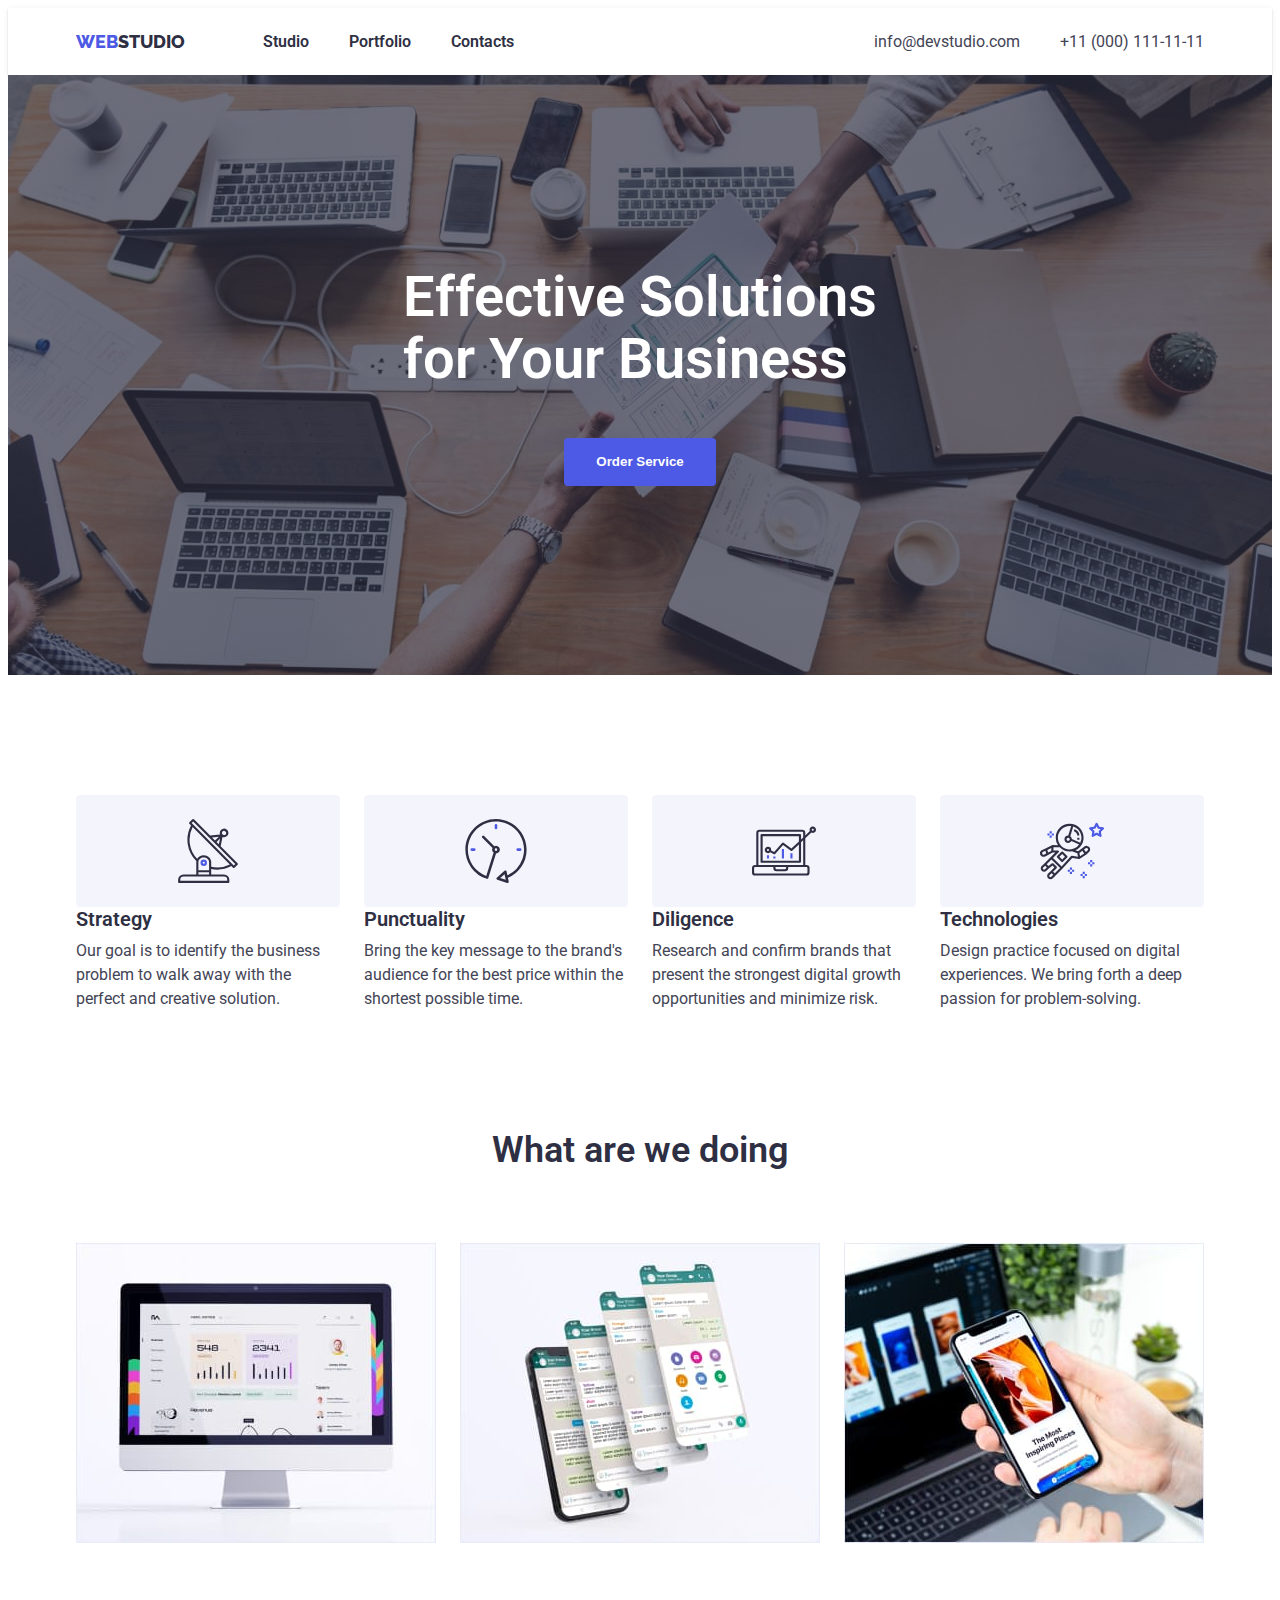
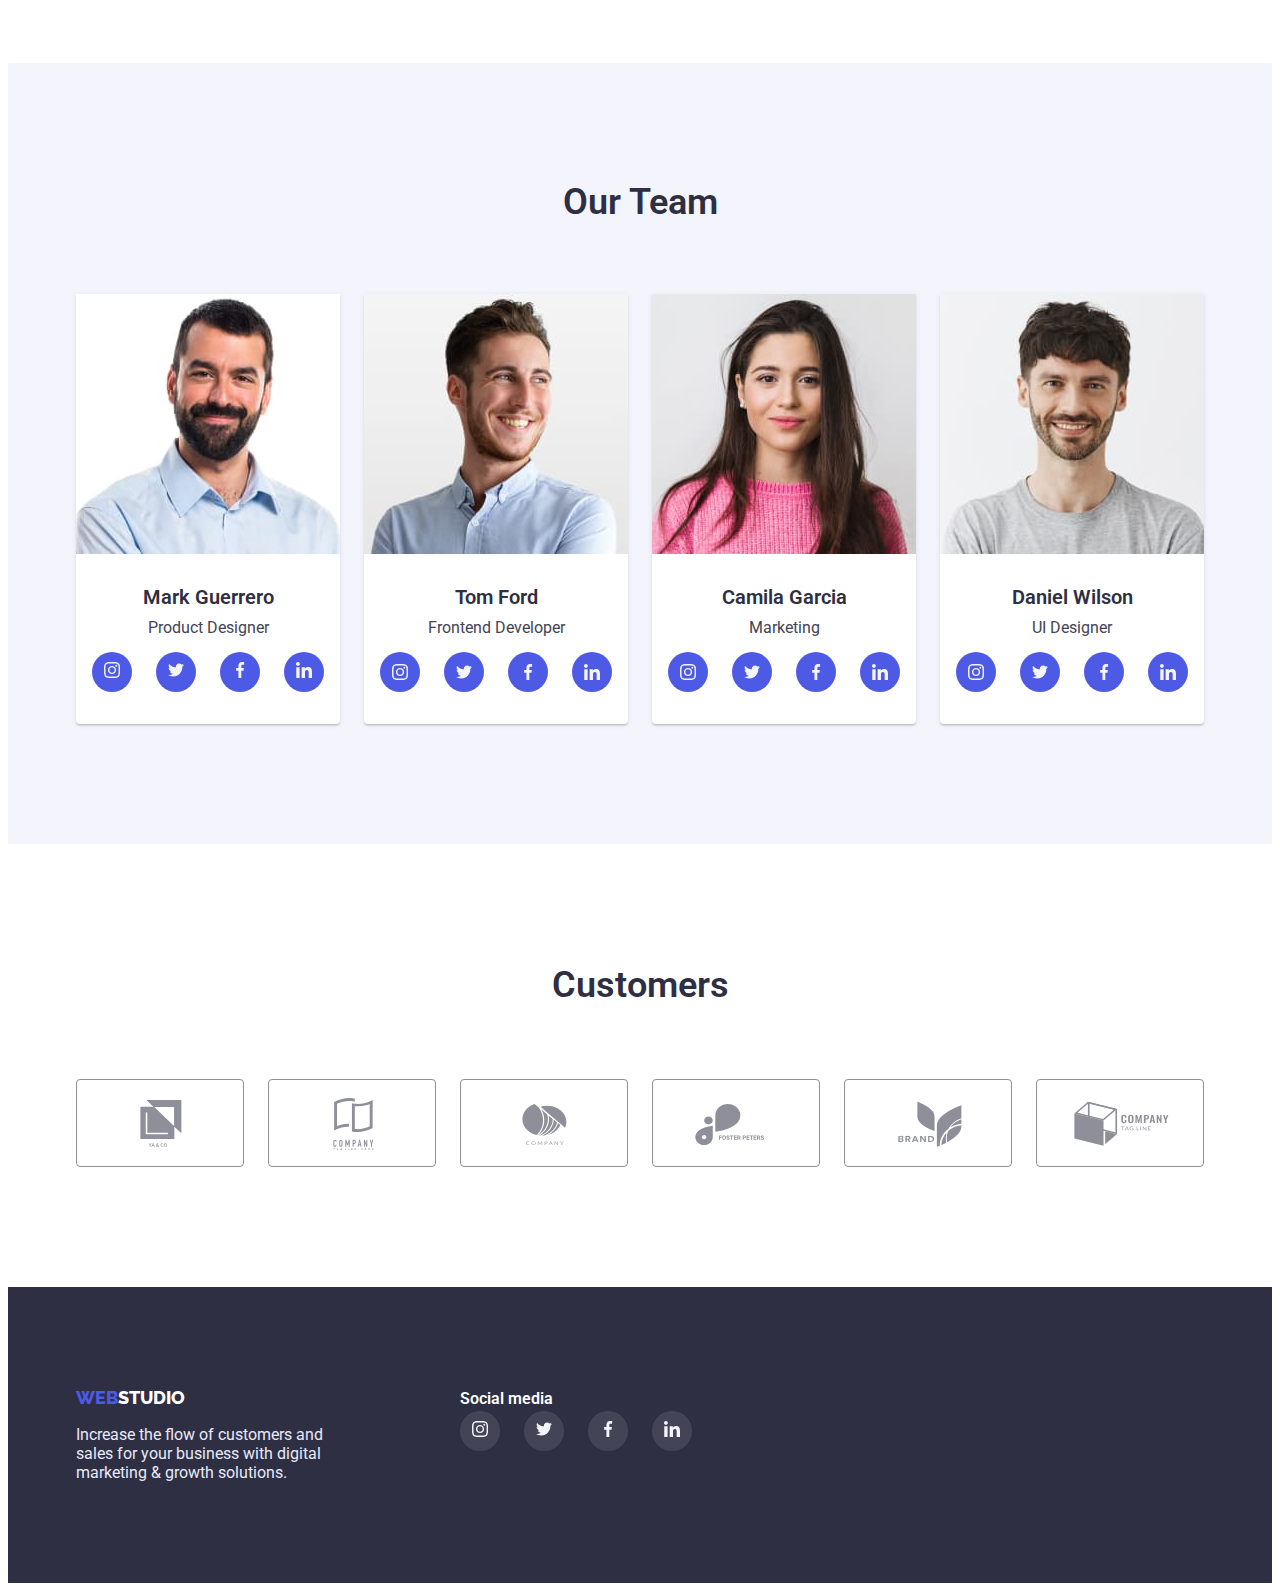
==== commit c19df277: "Завершує ДЗ4.1" ====
--- a/index.html
+++ b/index.html
@@ -61,7 +61,7 @@
             <li class="item">
               <div class="advantages-icon">
                 <svg class="advantages-icon-svg">
-                  <use href="/img/webstudio-svg.svg#antenna"></use>
+                  <use href="./img/webstudio-svg.svg#antenna"></use>
                 </svg>
               </div>
               <h3 class="advantages-headline">Strategy</h3>
@@ -73,7 +73,7 @@
             <li class="item">
               <div class="advantages-icon">
                 <svg class="advantages-icon-svg">
-                  <use href="/img/webstudio-svg.svg#clock"></use>
+                  <use href="./img/webstudio-svg.svg#clock"></use>
                 </svg>
               </div>
               <h3 class="advantages-headline">Punctuality</h3>
@@ -85,7 +85,7 @@
             <li class="item">
               <div class="advantages-icon">
                 <svg class="advantages-icon-svg">
-                  <use href="/img/webstudio-svg.svg#diagram"></use>
+                  <use href="./img/webstudio-svg.svg#diagram"></use>
                 </svg>
               </div>
               <h3 class="advantages-headline">Diligence</h3>
@@ -97,7 +97,7 @@
             <li class="item">
               <div class="advantages-icon">
                 <svg class="advantages-icon-svg">
-                  <use href="/img/webstudio-svg.svg#astronaut"></use>
+                  <use href="./img/webstudio-svg.svg#astronaut"></use>
                 </svg>
               </div>
               <h3 class="advantages-headline">Technologies</h3>
@@ -154,26 +154,36 @@
               <div class="workers-data">
                 <h3 class="workers">Mark Guerrero</h3>
                 <p class="position-workers">Product Designer</p>
-                <a class="social-network" href="https://www.instagram.com">
-                  <svg class="workers-data-icon">
-                    <use href="/img/webstudio-svg.svg#instagram"></use>
-                  </svg>
-                </a>
-                <a class="social-network" href="https://www.twitter.com/">
-                  <svg class="workers-data-icon">
-                    <use href="/img/webstudio-svg.svg#twitter"></use>
-                  </svg>
-                </a>
-                <a class="social-network" href="https://www.facebook.com">
-                  <svg class="workers-data-icon">
-                    <use href="/img/webstudio-svg.svg#facebook"></use>
-                  </svg>
-                </a>
-                <a class="social-network" href="https://www.linkedin.com">
-                  <svg class="workers-data-icon">
-                    <use href="/img/webstudio-svg.svg#linkedin"></use>
-                  </svg>
-                </a>
+                <ul class="list social-network-list">
+                  <li class="social-network">
+                    <a href="https://www.instagram.com">
+                      <svg class="workers-data-icon">
+                        <use href="./img/webstudio-svg.svg#instagram"></use>
+                      </svg>
+                    </a>
+                  </li>
+                  <li class="social-network">
+                    <a href="https://www.twitter.com/">
+                      <svg class="workers-data-icon">
+                        <use href="./img/webstudio-svg.svg#twitter"></use>
+                      </svg>
+                    </a>
+                  </li>
+                  <li class="social-network">
+                    <a href="https://www.facebook.com">
+                      <svg class="workers-data-icon">
+                        <use href="./img/webstudio-svg.svg#facebook"></use>
+                      </svg>
+                    </a>
+                  </li>
+                  <li class="social-network">
+                    <a href="https://www.linkedin.com">
+                      <svg class="workers-data-icon">
+                        <use href="./img/webstudio-svg.svg#linkedin"></use>
+                      </svg>
+                    </a>
+                  </li>
+                </ul>
               </div>
             </li>
             <li class="workers-bg-color">
@@ -186,26 +196,36 @@
               <div class="workers-data">
                 <h3 class="workers">Tom Ford</h3>
                 <p class="position-workers">Frontend Developer</p>
-                <a class="social-network" href="https://www.instagram.com">
-                  <svg class="workers-data-icon">
-                    <use href="/img/webstudio-svg.svg#instagram"></use>
-                  </svg>
-                </a>
-                <a class="social-network" href="https://www.twitter.com/">
-                  <svg class="workers-data-icon">
-                    <use href="/img/webstudio-svg.svg#twitter"></use>
-                  </svg>
-                </a>
-                <a class="social-network" href="https://www.facebook.com">
-                  <svg class="workers-data-icon">
-                    <use href="/img/webstudio-svg.svg#facebook"></use>
-                  </svg>
-                </a>
-                <a class="social-network" href="https://www.linkedin.com">
-                  <svg class="workers-data-icon">
-                    <use href="/img/webstudio-svg.svg#linkedin"></use>
-                  </svg>
-                </a>
+                <ul class="list social-network-list">
+                  <li>
+                    <a class="social-network" href="https://www.instagram.com">
+                      <svg class="workers-data-icon">
+                        <use href="./img/webstudio-svg.svg#instagram"></use>
+                      </svg>
+                    </a>
+                  </li>
+                  <li>
+                    <a class="social-network" href="https://www.twitter.com/">
+                      <svg class="workers-data-icon">
+                        <use href="./img/webstudio-svg.svg#twitter"></use>
+                      </svg>
+                    </a>
+                  </li>
+                  <li>
+                    <a class="social-network" href="https://www.facebook.com">
+                      <svg class="workers-data-icon">
+                        <use href="./img/webstudio-svg.svg#facebook"></use>
+                      </svg>
+                    </a>
+                  </li>
+                  <li>
+                    <a class="social-network" href="https://www.linkedin.com">
+                      <svg class="workers-data-icon">
+                        <use href="./img/webstudio-svg.svg#linkedin"></use>
+                      </svg>
+                    </a>
+                  </li>
+                </ul>
               </div>
             </li>
             <li class="workers-bg-color">
@@ -218,26 +238,36 @@
               <div class="workers-data">
                 <h3 class="workers">Camila Garcia</h3>
                 <p class="position-workers">Marketing</p>
-                <a class="social-network" href="https://www.instagram.com">
-                  <svg class="workers-data-icon">
-                    <use href="/img/webstudio-svg.svg#instagram"></use>
-                  </svg>
-                </a>
-                <a class="social-network" href="https://www.twitter.com/">
-                  <svg class="workers-data-icon">
-                    <use href="/img/webstudio-svg.svg#twitter"></use>
-                  </svg>
-                </a>
-                <a class="social-network" href="https://www.facebook.com">
-                  <svg class="workers-data-icon">
-                    <use href="/img/webstudio-svg.svg#facebook"></use>
-                  </svg>
-                </a>
-                <a class="social-network" href="https://www.linkedin.com">
-                  <svg class="workers-data-icon">
-                    <use href="/img/webstudio-svg.svg#linkedin"></use>
-                  </svg>
-                </a>
+                <ul class="list social-network-list">
+                  <li>
+                    <a class="social-network" href="https://www.instagram.com">
+                      <svg class="workers-data-icon">
+                        <use href="./img/webstudio-svg.svg#instagram"></use>
+                      </svg>
+                    </a>
+                  </li>
+                  <li>
+                    <a class="social-network" href="https://www.twitter.com/">
+                      <svg class="workers-data-icon">
+                        <use href="./img/webstudio-svg.svg#twitter"></use>
+                      </svg>
+                    </a>
+                  </li>
+                  <li>
+                    <a class="social-network" href="https://www.facebook.com">
+                      <svg class="workers-data-icon">
+                        <use href="./img/webstudio-svg.svg#facebook"></use>
+                      </svg>
+                    </a>
+                  </li>
+                  <li>
+                    <a class="social-network" href="https://www.linkedin.com">
+                      <svg class="workers-data-icon">
+                        <use href="./img/webstudio-svg.svg#linkedin"></use>
+                      </svg>
+                    </a>
+                  </li>
+                </ul>
               </div>
             </li>
             <li class="workers-bg-color">
@@ -250,39 +280,51 @@
               <div class="workers-data">
                 <h3 class="workers">Daniel Wilson</h3>
                 <p class="position-workers">UI Designer</p>
-                <a class="social-network" href="https://www.instagram.com">
-                  <svg class="workers-data-icon">
-                    <use href="/img/webstudio-svg.svg#instagram"></use>
-                  </svg>
-                </a>
-                <a class="social-network" href="https://www.twitter.com/">
-                  <svg class="workers-data-icon">
-                    <use href="/img/webstudio-svg.svg#twitter"></use>
-                  </svg>
-                </a>
-                <a class="social-network" href="https://www.facebook.com">
-                  <svg class="workers-data-icon">
-                    <use href="/img/webstudio-svg.svg#facebook"></use>
-                  </svg>
-                </a>
-                <a class="social-network" href="https://www.linkedin.com">
-                  <svg class="workers-data-icon">
-                    <use href="/img/webstudio-svg.svg#linkedin"></use>
-                  </svg>
-                </a>
+                <ul class="list social-network-list">
+                  <li>
+                    <a class="social-network" href="https://www.instagram.com">
+                      <svg class="workers-data-icon">
+                        <use href="./img/webstudio-svg.svg#instagram"></use>
+                      </svg>
+                    </a>
+                  </li>
+                  <li>
+                    <a class="social-network" href="https://www.twitter.com/">
+                      <svg class="workers-data-icon">
+                        <use href="./img/webstudio-svg.svg#twitter"></use>
+                      </svg>
+                    </a>
+                  </li>
+                  <li>
+                    <a class="social-network" href="https://www.facebook.com">
+                      <svg class="workers-data-icon">
+                        <use href="./img/webstudio-svg.svg#facebook"></use>
+                      </svg>
+                    </a>
+                  </li>
+                  <li>
+                    <a class="social-network" href="https://www.linkedin.com">
+                      <svg class="workers-data-icon">
+                        <use href="./img/webstudio-svg.svg#linkedin"></use>
+                      </svg>
+                    </a>
+                  </li>
+                </ul>
               </div>
             </li>
           </ul>
         </div>
       </section>
-      <section class="customers">
+      <section class="section-customers">
         <div class="container">
           <h3 class="customers">Customers</h3>
           <ul class="list customers-list">
             <li class="customers-list-icon">
-              <svg class="customers-list-icon-svg">
-                <use href="/img/webstudio-svg.svg#ya-co"></use>
-              </svg>
+              <a href="http://www.yasolicitors.co.uk/">
+                <svg class="customers-list-icon-svg">
+                  <use href="./img/webstudio-svg.svg#ya-co"></use>
+                </svg>
+              </a>
             </li>
             <li class="customers-list-icon">
               <svg class="customers-list-icon-svg">
@@ -291,22 +333,22 @@
             </li>
             <li class="customers-list-icon">
               <svg class="customers-list-icon-svg">
-                <use href="/img/webstudio-svg.svg#company"></use>
+                <use href="./img/webstudio-svg.svg#company"></use>
               </svg>
             </li>
             <li class="customers-list-icon">
               <svg class="customers-list-icon-svg">
-                <use href="/img/webstudio-svg.svg#foster-peters"></use>
+                <use href="./img/webstudio-svg.svg#foster-peters"></use>
               </svg>
             </li>
             <li class="customers-list-icon">
               <svg class="customers-list-icon-svg">
-                <use href="/img/webstudio-svg.svg#brand"></use>
+                <use href="./img/webstudio-svg.svg#brand"></use>
               </svg>
             </li>
             <li class="customers-list-icon">
               <svg class="customers-list-icon-svg">
-                <use href="/img/webstudio-svg.svg#tag-line"></use>
+                <use href="./img/webstudio-svg.svg#tag-line"></use>
               </svg>
             </li>
           </ul>
@@ -315,46 +357,48 @@
     </main>
     <footer class="end-page">
       <div class="container">
-        <a href="./index.html">
-          <span class="logo-web">Web</span><span class="logo-studio-end-page">Studio</span></a
-        >
-        <p class="end-page-text">
-          Increase the flow of customers and sales for your business with digital marketing & growth
-          solutions.
-        </p>
-      </div>
-      <div class="social-media">
-        <p class="social-media-text">Social media</p>
-        <ul class="social-media-list">
-          <li class="social-media-footer">
-            <a href="https://www.instagram.com">
-              <svg class="social-media-icon">
-                <use href="/img/webstudio-svg.svg#instagram"></use>
-              </svg>
-            </a>
-          </li>
-          <li class="social-media-footer">
-            <a href="https://www.twitter.com/">
-              <svg class="social-media-icon">
-                <use href="/img/webstudio-svg.svg#twitter"></use>
-              </svg>
-            </a>
-          </li>
-          <li class="social-media-footer">
-            <a href="https://www.facebook.com">
-              <svg class="social-media-icon">
-                <use href="/img/webstudio-svg.svg#facebook"></use>
-              </svg>
-            </a>
-          </li>
-          <li class="social-media-footer">
-            <a href="https://www.linkedin.com">
-              <svg class="social-media-icon">
-                <use href="/img/webstudio-svg.svg#linkedin"></use>
-              </svg>
-            </a>
-          </li>
-        </ul>
+        <div class="footer-logo-text">
+          <a href="./index.html">
+            <span class="logo-web">Web</span><span class="logo-studio-end-page">Studio</span></a
+          >
+          <p class="end-page-text">
+            Increase the flow of customers and sales for your business with digital marketing &
+            growth solutions.
+          </p>
+        </div>
+        <div class="social-media">
+          <p class="social-media-text">Social media</p>
+          <ul class="list social-media-list">
+            <li class="social-media-footer">
+              <a href="https://www.instagram.com">
+                <svg class="social-media-icon">
+                  <use href="./img/webstudio-svg.svg#instagram"></use>
+                </svg>
+              </a>
+            </li>
+            <li class="social-media-footer">
+              <a href="https://www.twitter.com/">
+                <svg class="social-media-icon">
+                  <use href="./img/webstudio-svg.svg#twitter"></use>
+                </svg>
+              </a>
+            </li>
+            <li class="social-media-footer">
+              <a href="https://www.facebook.com">
+                <svg class="social-media-icon">
+                  <use href="./img/webstudio-svg.svg#facebook"></use>
+                </svg>
+              </a>
+            </li>
+            <li class="social-media-footer">
+              <a href="https://www.linkedin.com">
+                <svg class="social-media-icon">
+                  <use href="./img/webstudio-svg.svg#linkedin"></use>
+                </svg>
+              </a>
+            </li>
+          </ul>
+        </div>
       </div>
     </footer>
   </body>
--- a/css/styles.css
+++ b/css/styles.css
@@ -28,6 +28,7 @@
   --button-hero-tc: #ffffff;
   --button-hero-active: #404bbf;
   --border-button-shadow: #e5e5e5;
+  --social-footer-bg-color: rgba(255, 255, 255, 0.1);
 }
 
 /* toot font size */
@@ -316,6 +317,7 @@
 .section-teem-workers {
   background-color: var(--clode);
   padding-top: 120px;
+  padding-bottom: 120px;
 }
 
 .teem-workers {
@@ -333,23 +335,28 @@
   line-height: 1.1;
 }
 
+.social-network-list{
+  display: flex;
+  flex-wrap: wrap;
+  gap: 24px;
+  margin-top: 12px;
+
+}
 .social-network {
-display: flex;
-gap: 24px;
-width: 40px;
-height: 40px;
-border-radius: 50%;
-justify-content: center;
-align-items: center;
-background-color: var(--irish);
-cursor: pointer;
-  /* flex-basis: calc((100% - 72px) / 4); */
+  display: flex;
+  width: 40px;
+  height: 40px;
+  border-radius: 50%;
+  justify-content: center;
+  align-items: center;
+  background-color: var(--irish);
+  cursor: pointer;
 }
 
 .workers-data-icon {
   width: 16px;
   height: 16px;
-  background-color: red;
+  background-color: var(--irish);
 }
 
 .workers-bg-color {
@@ -378,7 +385,8 @@
 }
 
 /* Customers */
-.customers {
+
+.section-customers {
   padding-top: 120px;
   padding-bottom: 120px;
 }
@@ -388,7 +396,8 @@
   font-size: 36px;
   line-height: 1.2;
   text-align: center;
-  }
+  padding-bottom: 72px;
+}
 
 .customers-list {
   display: flex;
@@ -533,14 +542,39 @@
 }
 
 .social-media-text {
-font-family: var(--Primary-font) sans-serif;
-color: var(--body-bg-color);
-font-weight: 600;
-font-size: 16px;
-line-height: 1.5;
-
-}
-
+  font-family: var(--Primary-font) sans-serif;
+  color: var(--body-bg-color);
+  font-weight: 600;
+  font-size: 16px;
+  line-height: 1.5;
+}
+.social-media-list {
+  display: flex;
+  flex-wrap: wrap;
+  gap: 24px;
+}
 .social-media-footer {
-  
-}
+  width: 40px;
+  height: 40px;
+  background-color: var(--social-footer-bg-color);
+  border-radius: 50%;
+  display: flex;
+  gap: 24px;
+  justify-content: center;
+  align-items: center;
+}
+
+.social-media-icon {
+  width: 16px;
+  height: 16px;
+}
+
+.social-media-footer:hover,
+.social-media-footer:focus {
+  background-color: var(--success);
+}
+
+.end-page > .container {
+  display: flex;
+  gap: 120px;
+  }
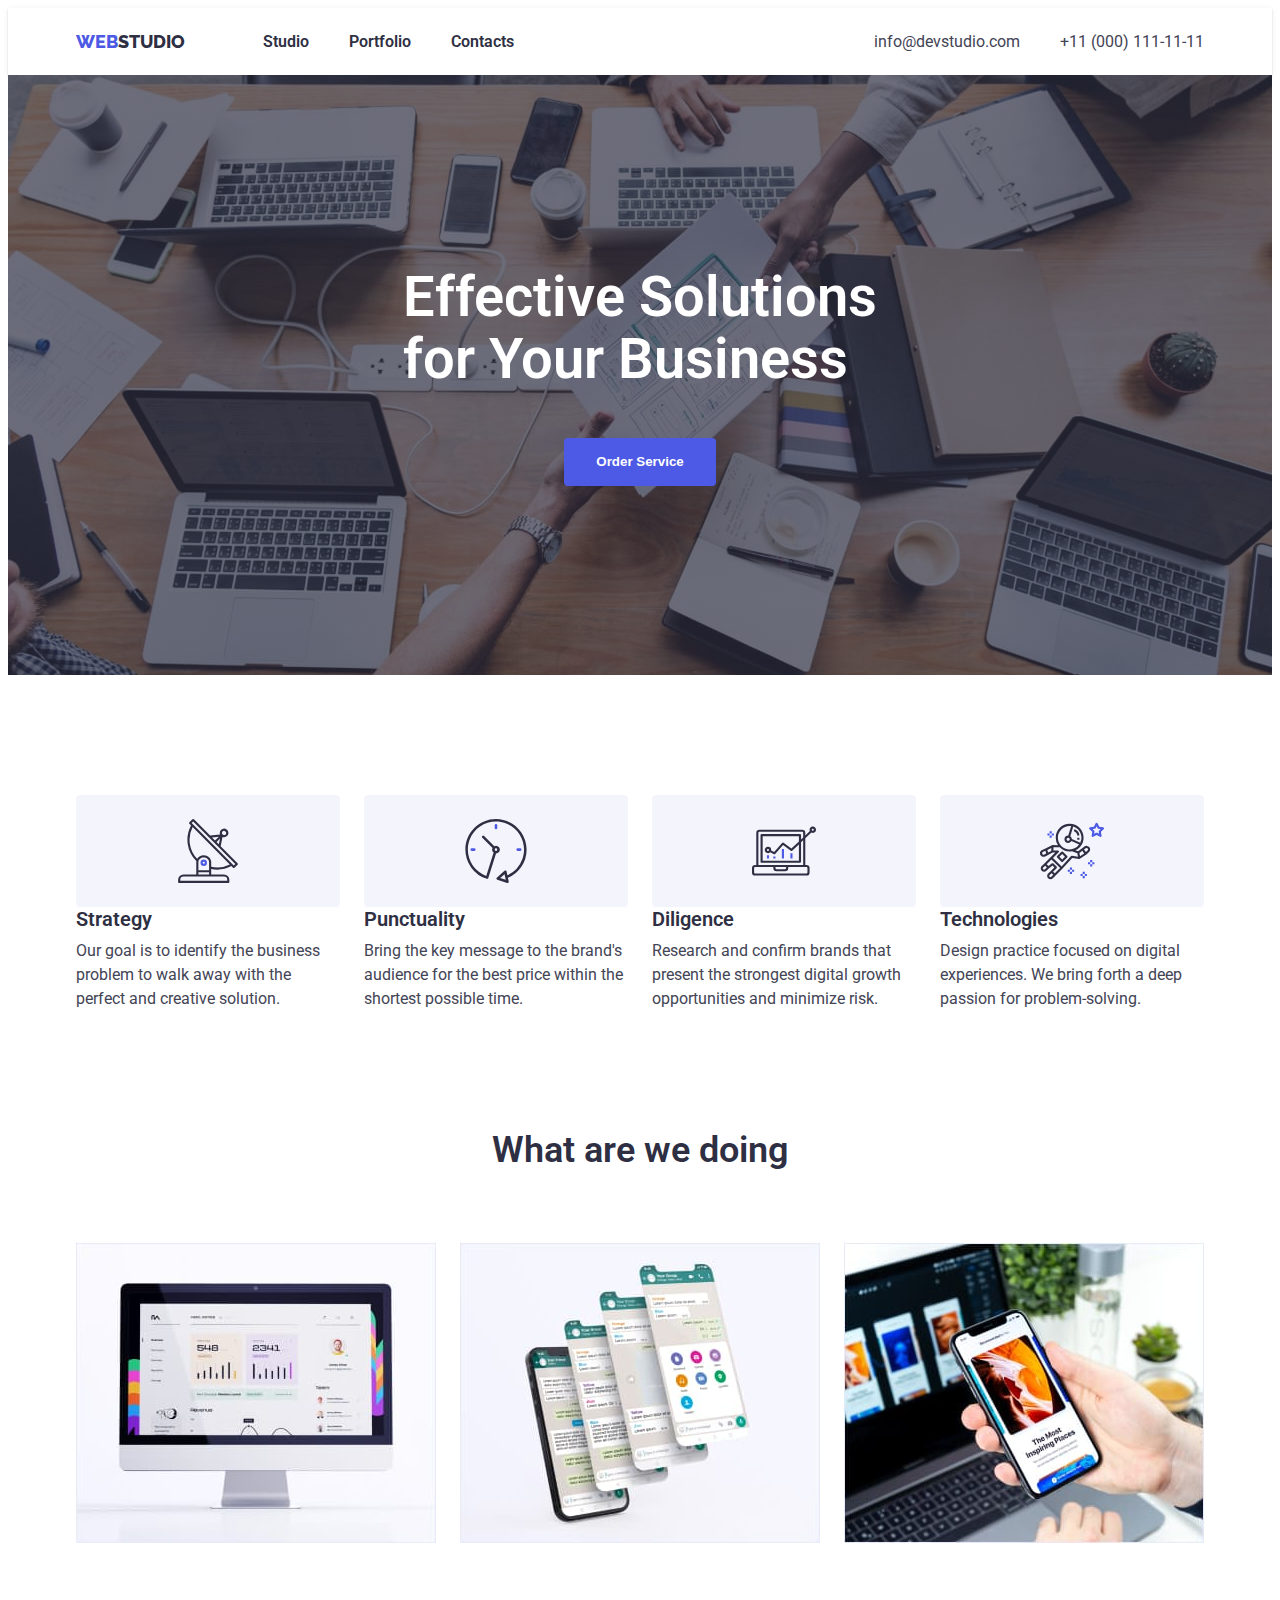
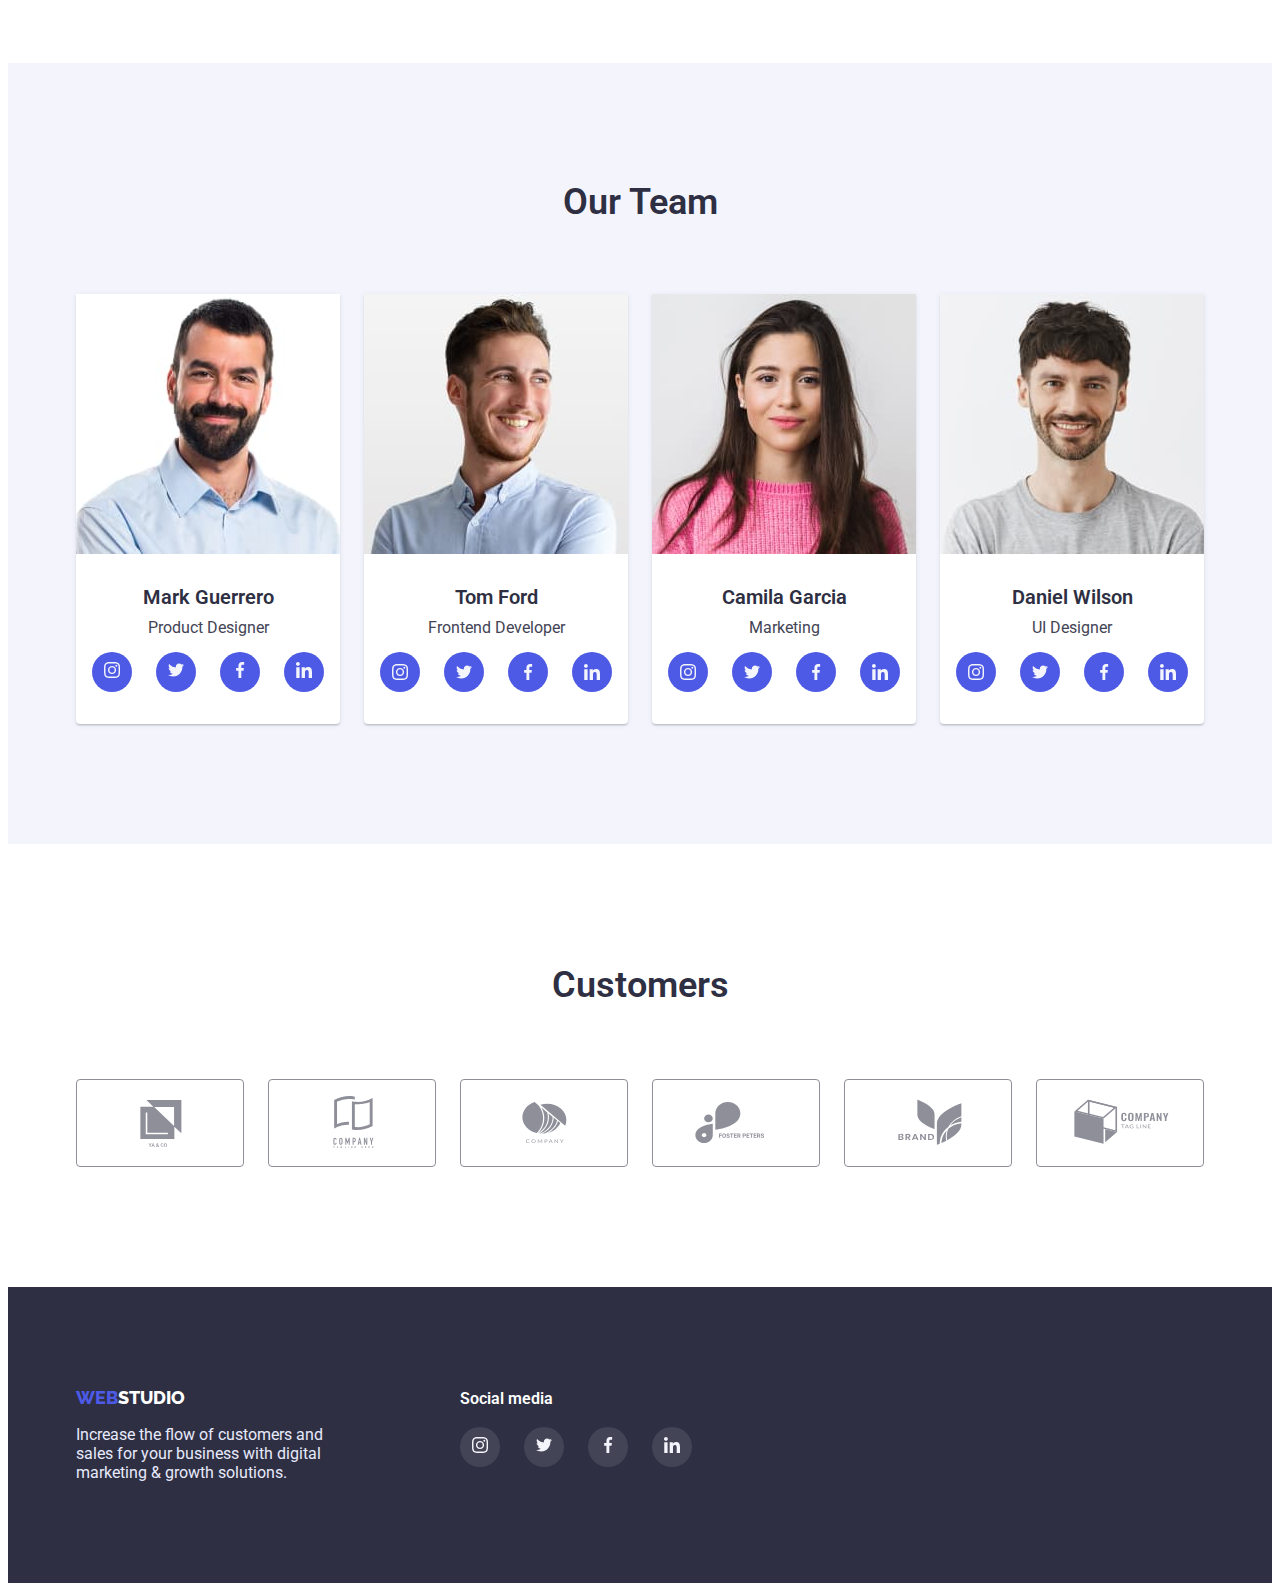
==== commit 29004e63: "ДЗ-4 відправлене на перевірку" ====
--- a/index.html
+++ b/index.html
@@ -320,36 +320,46 @@
           <h3 class="customers">Customers</h3>
           <ul class="list customers-list">
             <li class="customers-list-icon">
-              <a href="http://www.yasolicitors.co.uk/">
+              <a href="#">
                 <svg class="customers-list-icon-svg">
                   <use href="./img/webstudio-svg.svg#ya-co"></use>
                 </svg>
               </a>
             </li>
             <li class="customers-list-icon">
-              <svg class="customers-list-icon-svg">
-                <use href="./img/webstudio-svg.svg#tag-line-here"></use>
-              </svg>
-            </li>
-            <li class="customers-list-icon">
-              <svg class="customers-list-icon-svg">
-                <use href="./img/webstudio-svg.svg#company"></use>
-              </svg>
-            </li>
-            <li class="customers-list-icon">
-              <svg class="customers-list-icon-svg">
-                <use href="./img/webstudio-svg.svg#foster-peters"></use>
-              </svg>
-            </li>
-            <li class="customers-list-icon">
-              <svg class="customers-list-icon-svg">
-                <use href="./img/webstudio-svg.svg#brand"></use>
-              </svg>
-            </li>
-            <li class="customers-list-icon">
-              <svg class="customers-list-icon-svg">
-                <use href="./img/webstudio-svg.svg#tag-line"></use>
-              </svg>
+              <a href="#">
+                <svg class="customers-list-icon-svg">
+                  <use href="./img/webstudio-svg.svg#tag-line-here"></use>
+                </svg>
+              </a>
+            </li>
+            <li class="customers-list-icon">
+              <a href="#">
+                <svg class="customers-list-icon-svg">
+                  <use href="./img/webstudio-svg.svg#company"></use>
+                </svg>
+              </a>
+            </li>
+            <li class="customers-list-icon">
+              <a href="#">
+                <svg class="customers-list-icon-svg">
+                  <use href="./img/webstudio-svg.svg#foster-peters"></use>
+                </svg>
+              </a>
+            </li>
+            <li class="customers-list-icon">
+              <a href="#">
+                <svg class="customers-list-icon-svg">
+                  <use href="./img/webstudio-svg.svg#brand"></use>
+                </svg>
+              </a>
+            </li>
+            <li class="customers-list-icon">
+              <a href="#">
+                <svg class="customers-list-icon-svg">
+                  <use href="./img/webstudio-svg.svg#tag-line"></use>
+                </svg>
+              </a>
             </li>
           </ul>
         </div>
--- a/css/styles.css
+++ b/css/styles.css
@@ -335,12 +335,11 @@
   line-height: 1.1;
 }
 
-.social-network-list{
+.social-network-list {
   display: flex;
   flex-wrap: wrap;
   gap: 24px;
   margin-top: 12px;
-
 }
 .social-network {
   display: flex;
@@ -552,6 +551,7 @@
   display: flex;
   flex-wrap: wrap;
   gap: 24px;
+  margin-top: 16px;
 }
 .social-media-footer {
   width: 40px;
@@ -577,4 +577,4 @@
 .end-page > .container {
   display: flex;
   gap: 120px;
-  }
+}
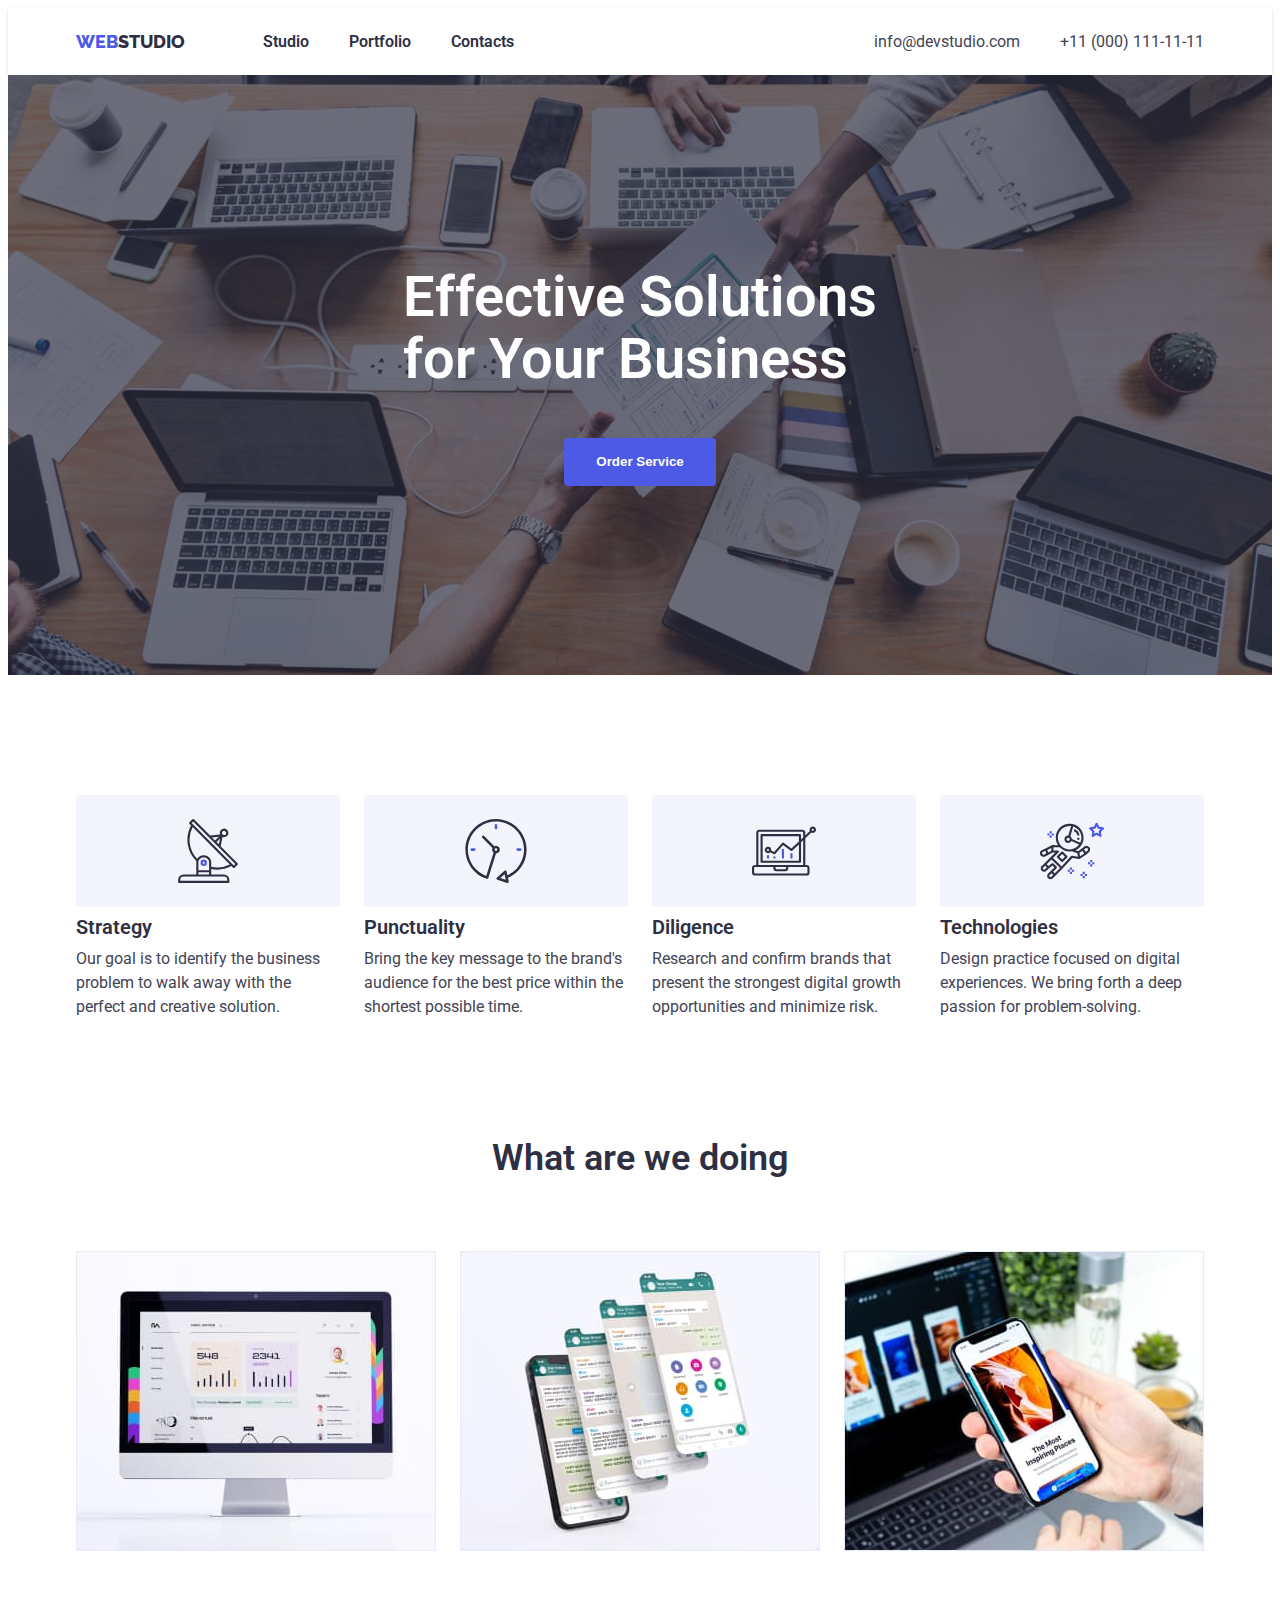
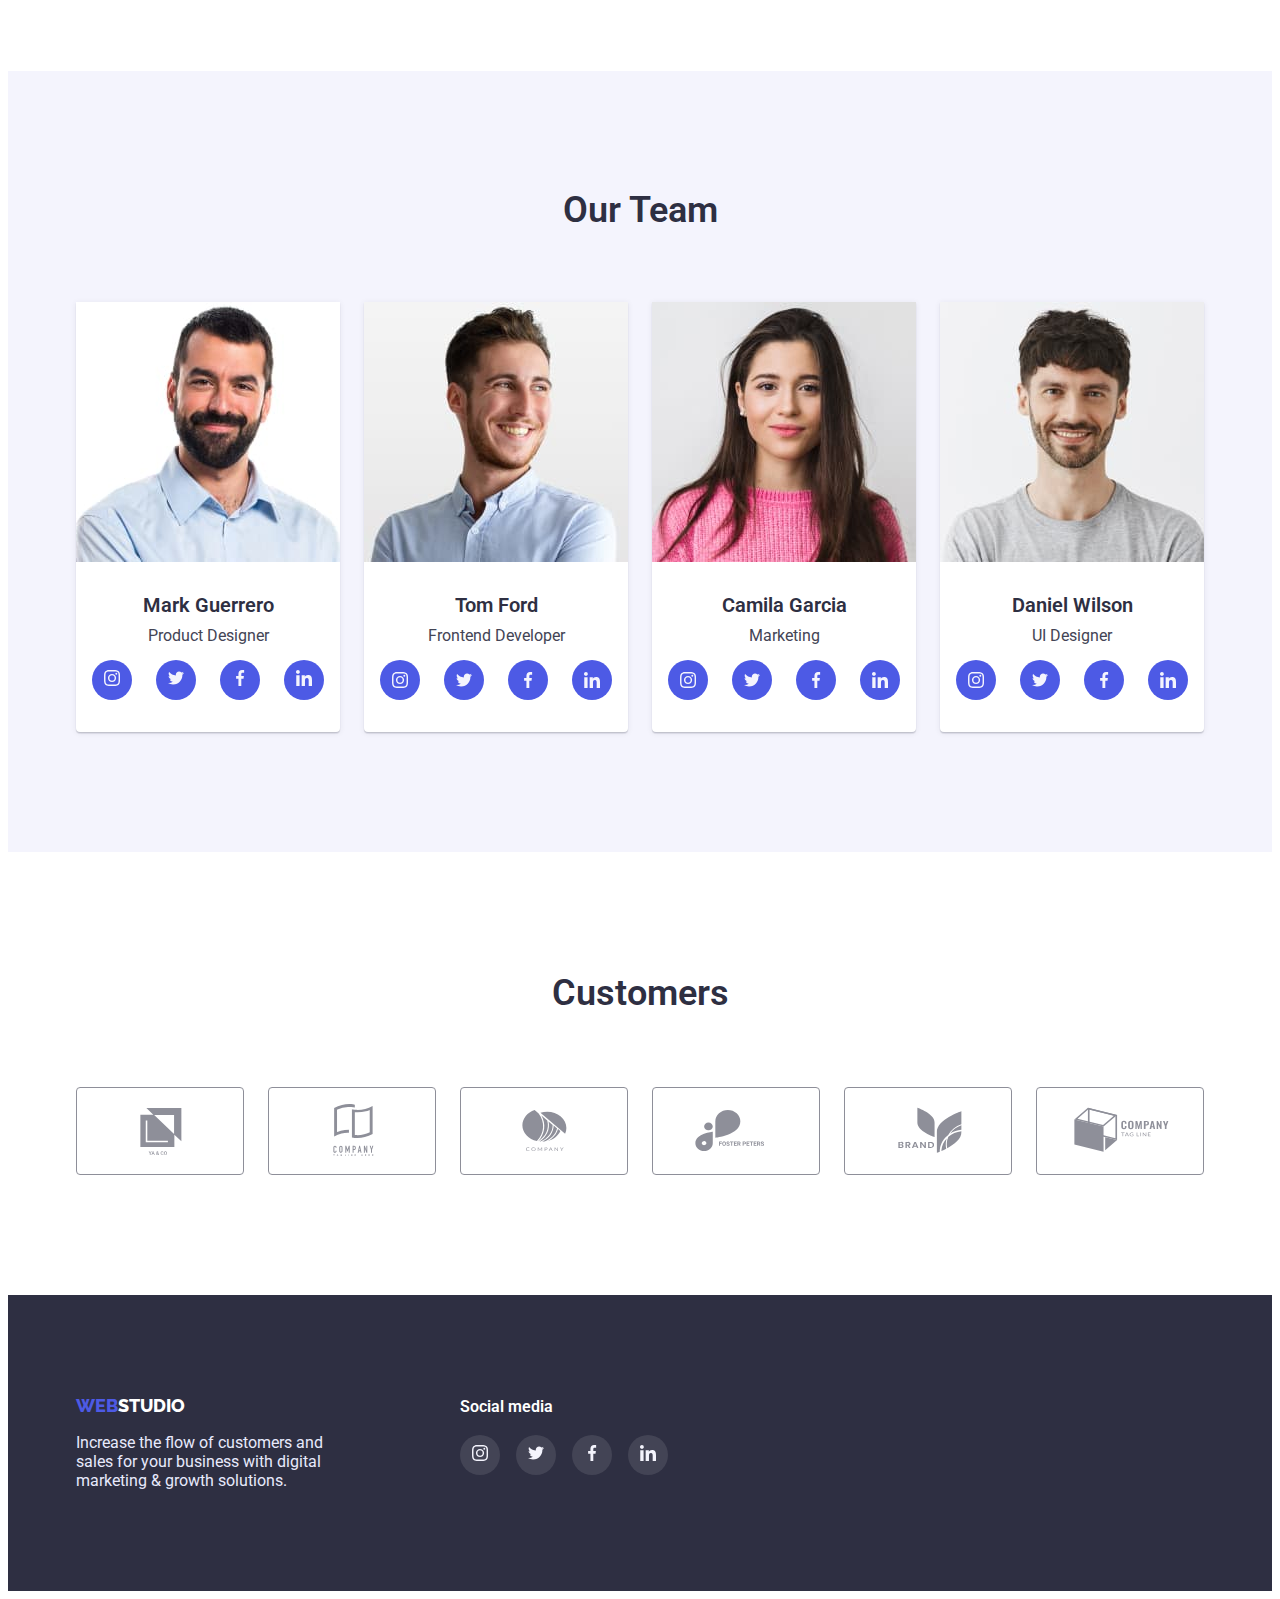
==== commit cd20f72f: "Виправляє шлях до зображення, марджини та відстані" ====
--- a/index.html
+++ b/index.html
@@ -377,10 +377,10 @@
           </p>
         </div>
         <div class="social-media">
-          <p class="social-media-text">Social media</p>
+          <h3 class="social-media-text">Social media</h3>
           <ul class="list social-media-list">
             <li class="social-media-footer">
-              <a href="https://www.instagram.com">
+              <a class="link" href="https://www.instagram.com">
                 <svg class="social-media-icon">
                   <use href="./img/webstudio-svg.svg#instagram"></use>
                 </svg>
--- a/css/styles.css
+++ b/css/styles.css
@@ -175,14 +175,14 @@
   padding-bottom: 192px;
   background-color: var(--navyblue);
   background-image: linear-gradient(90deg, rgba(46, 47, 66, 0.7) 0%, rgba(46, 47, 66, 0.7) 100%),
-    url(/img/hero-img-optim.jpg);
+    url(../img/hero-img-optim.jpg);
   height: 600px;
   background-repeat: no-repeat;
   background-position: center;
   margin-left: auto;
   margin: auto;
   background-size: cover;
-  max-width: 1600;
+  max-width: 1440px;
 }
 
 .hero-text {
@@ -249,6 +249,7 @@
   font-weight: 600;
   font-size: 20px;
   line-height: 1.2;
+  margin-top: 8px;
   margin-bottom: 8px;
 }
 
@@ -395,7 +396,7 @@
   font-size: 36px;
   line-height: 1.2;
   text-align: center;
-  padding-bottom: 72px;
+  margin-bottom: 72px;
 }
 
 .customers-list {
@@ -550,7 +551,7 @@
 .social-media-list {
   display: flex;
   flex-wrap: wrap;
-  gap: 24px;
+  gap: 16px;
   margin-top: 16px;
 }
 .social-media-footer {
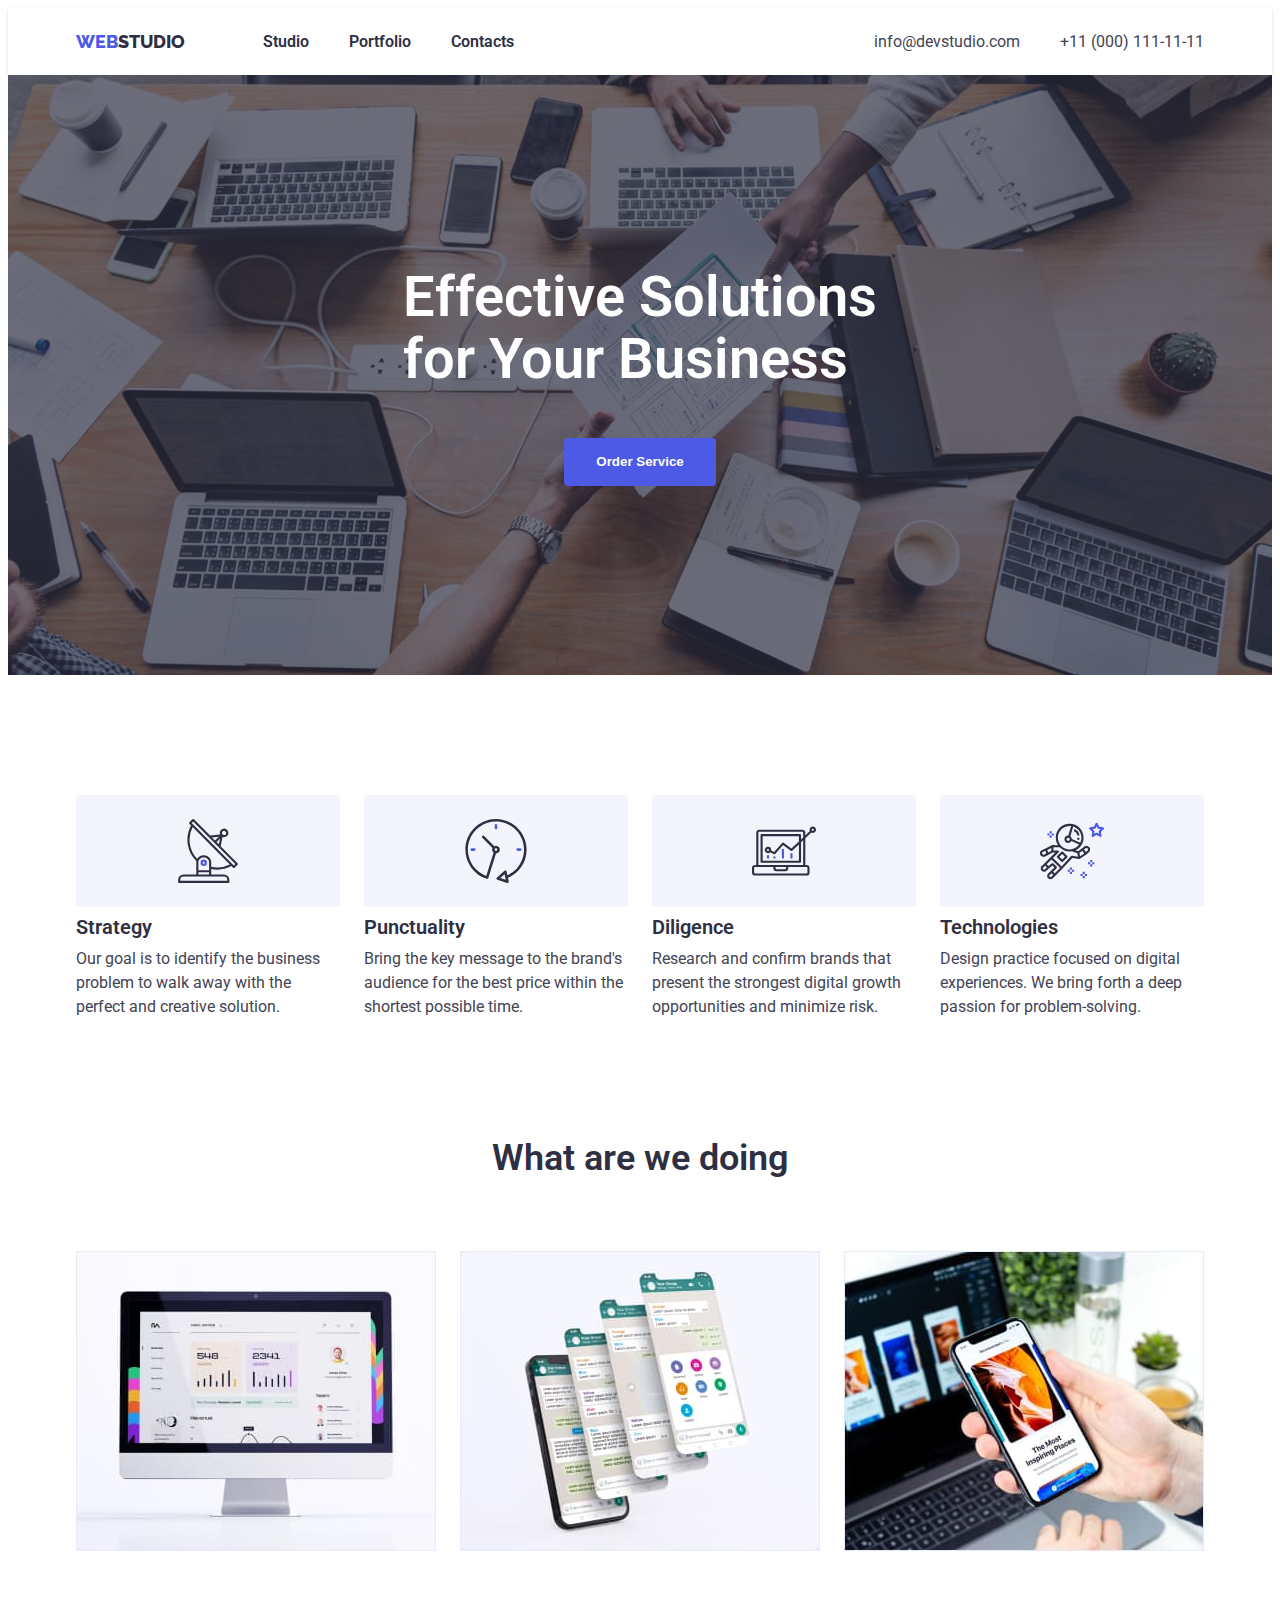
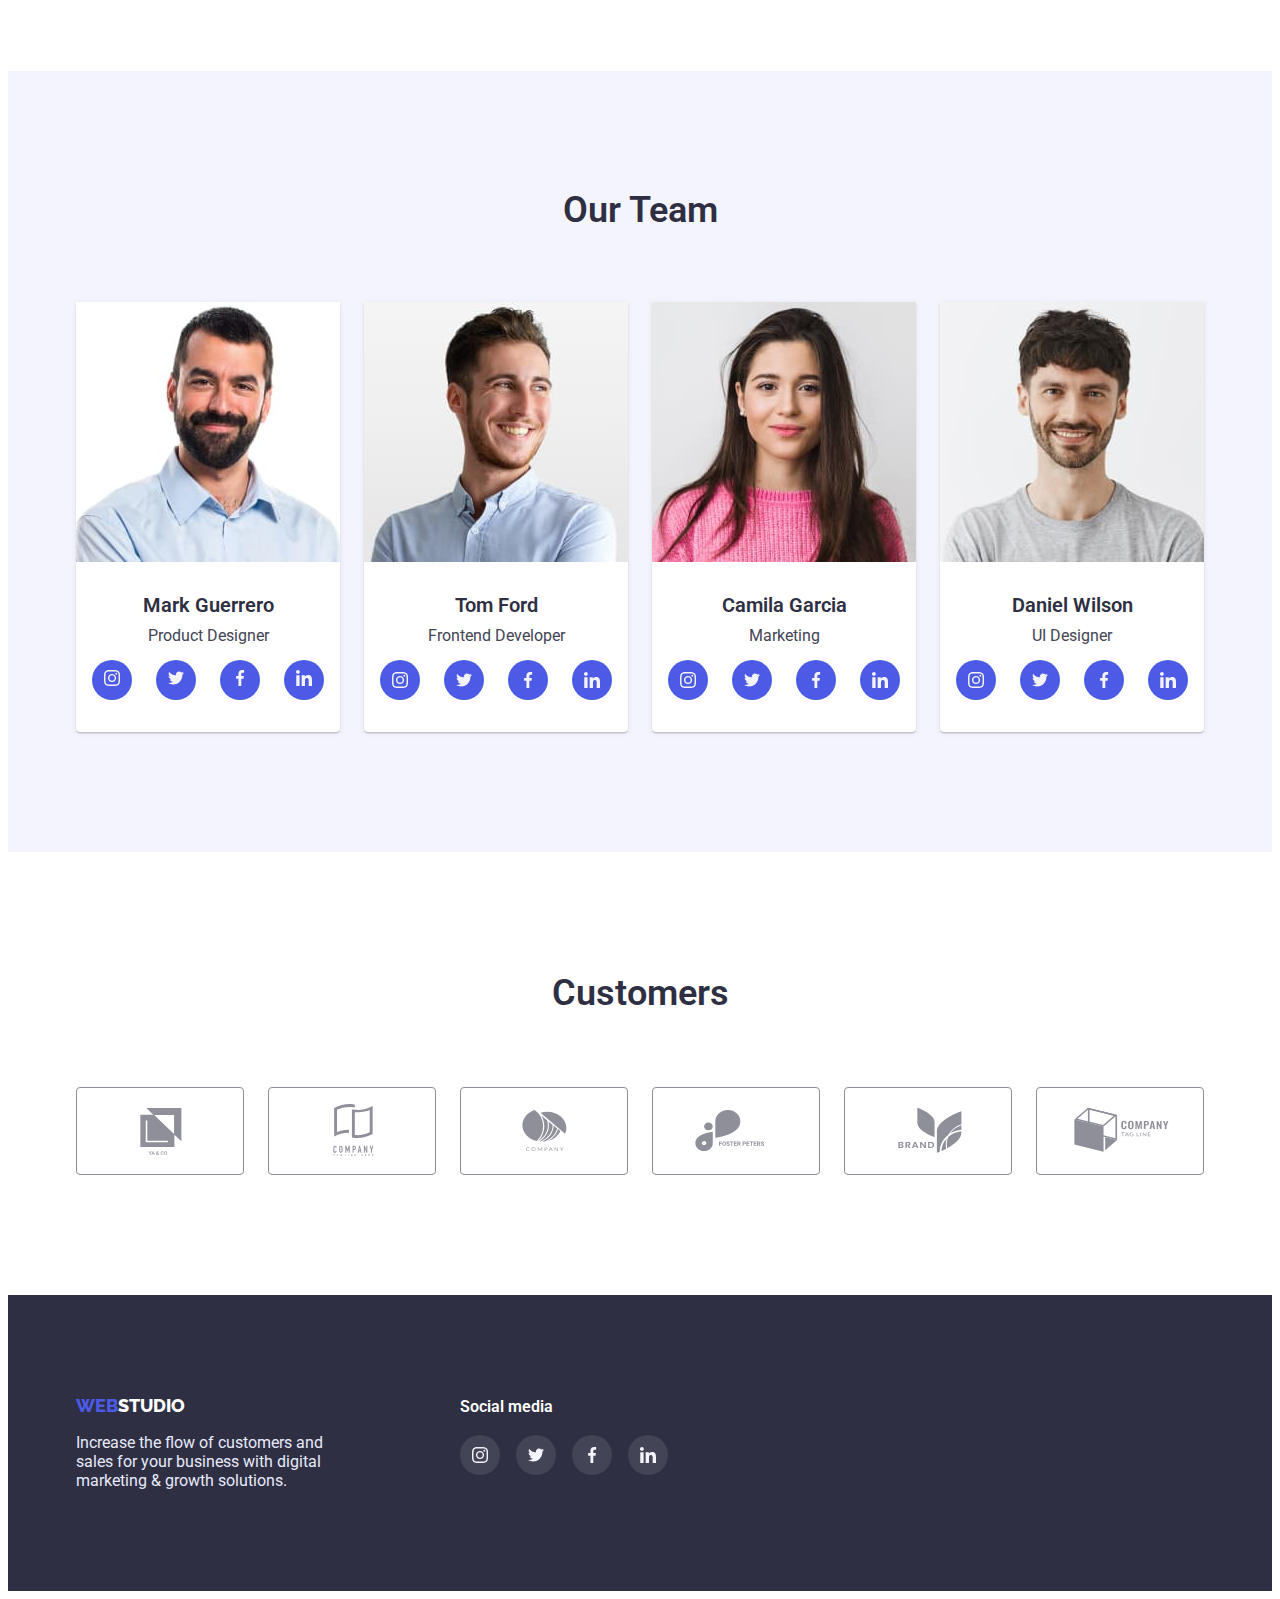
==== commit 43b396df: "У footer спрацьовує hover згідно макету" ====
--- a/index.html
+++ b/index.html
@@ -319,7 +319,7 @@
         <div class="container">
           <h3 class="customers">Customers</h3>
           <ul class="list customers-list">
-            <li class="customers-list-icon">
+            <li class="customers-list-icon" class="customers-list-icon-svg">
               <a href="#">
                 <svg class="customers-list-icon-svg">
                   <use href="./img/webstudio-svg.svg#ya-co"></use>
@@ -379,29 +379,29 @@
         <div class="social-media">
           <h3 class="social-media-text">Social media</h3>
           <ul class="list social-media-list">
-            <li class="social-media-footer">
-              <a class="link" href="https://www.instagram.com">
+            <li>
+              <a class="social-media-footer" href="https://www.instagram.com">
                 <svg class="social-media-icon">
                   <use href="./img/webstudio-svg.svg#instagram"></use>
                 </svg>
               </a>
             </li>
-            <li class="social-media-footer">
-              <a href="https://www.twitter.com/">
+            <li>
+              <a class="social-media-footer" href="https://www.twitter.com/">
                 <svg class="social-media-icon">
                   <use href="./img/webstudio-svg.svg#twitter"></use>
                 </svg>
               </a>
             </li>
-            <li class="social-media-footer">
-              <a href="https://www.facebook.com">
+            <li>
+              <a class="social-media-footer" href="https://www.facebook.com">
                 <svg class="social-media-icon">
                   <use href="./img/webstudio-svg.svg#facebook"></use>
                 </svg>
               </a>
             </li>
-            <li class="social-media-footer">
-              <a href="https://www.linkedin.com">
+            <li>
+              <a class="social-media-footer" href="https://www.linkedin.com">
                 <svg class="social-media-icon">
                   <use href="./img/webstudio-svg.svg#linkedin"></use>
                 </svg>
--- a/css/styles.css
+++ b/css/styles.css
@@ -427,16 +427,29 @@
 
 .customers-list-icon:hover,
 .customers-list-icon:focus {
-  cursor: pointer;
   border-color: var(--irish);
 }
 
 .customers-list-icon-svg:hover,
 .customers-list-icon-svg:focus {
-  fill: var(--irish);
+  border-color: var(--irish);
+}
+
+
+/* .customers-list-icon-link {
+  color: var(--lightsate); border: 1px solid var(--lightsate);
+}
+
+.customers-list-icon-link:hover,
+.customers-list-icon-link:focus {
+  color: var(--irish); border: 1px solid var(--irish);
   cursor: pointer;
-  border-color: var(--irish);
-}
+} */
+
+/* a { color: grey; border: 1px solid grey;}
+a:hover, a:focus { color: violet; border: 1px solid violet;}
+icon {fill: currentColor; }
+ */
 
 /* portfolio */
 
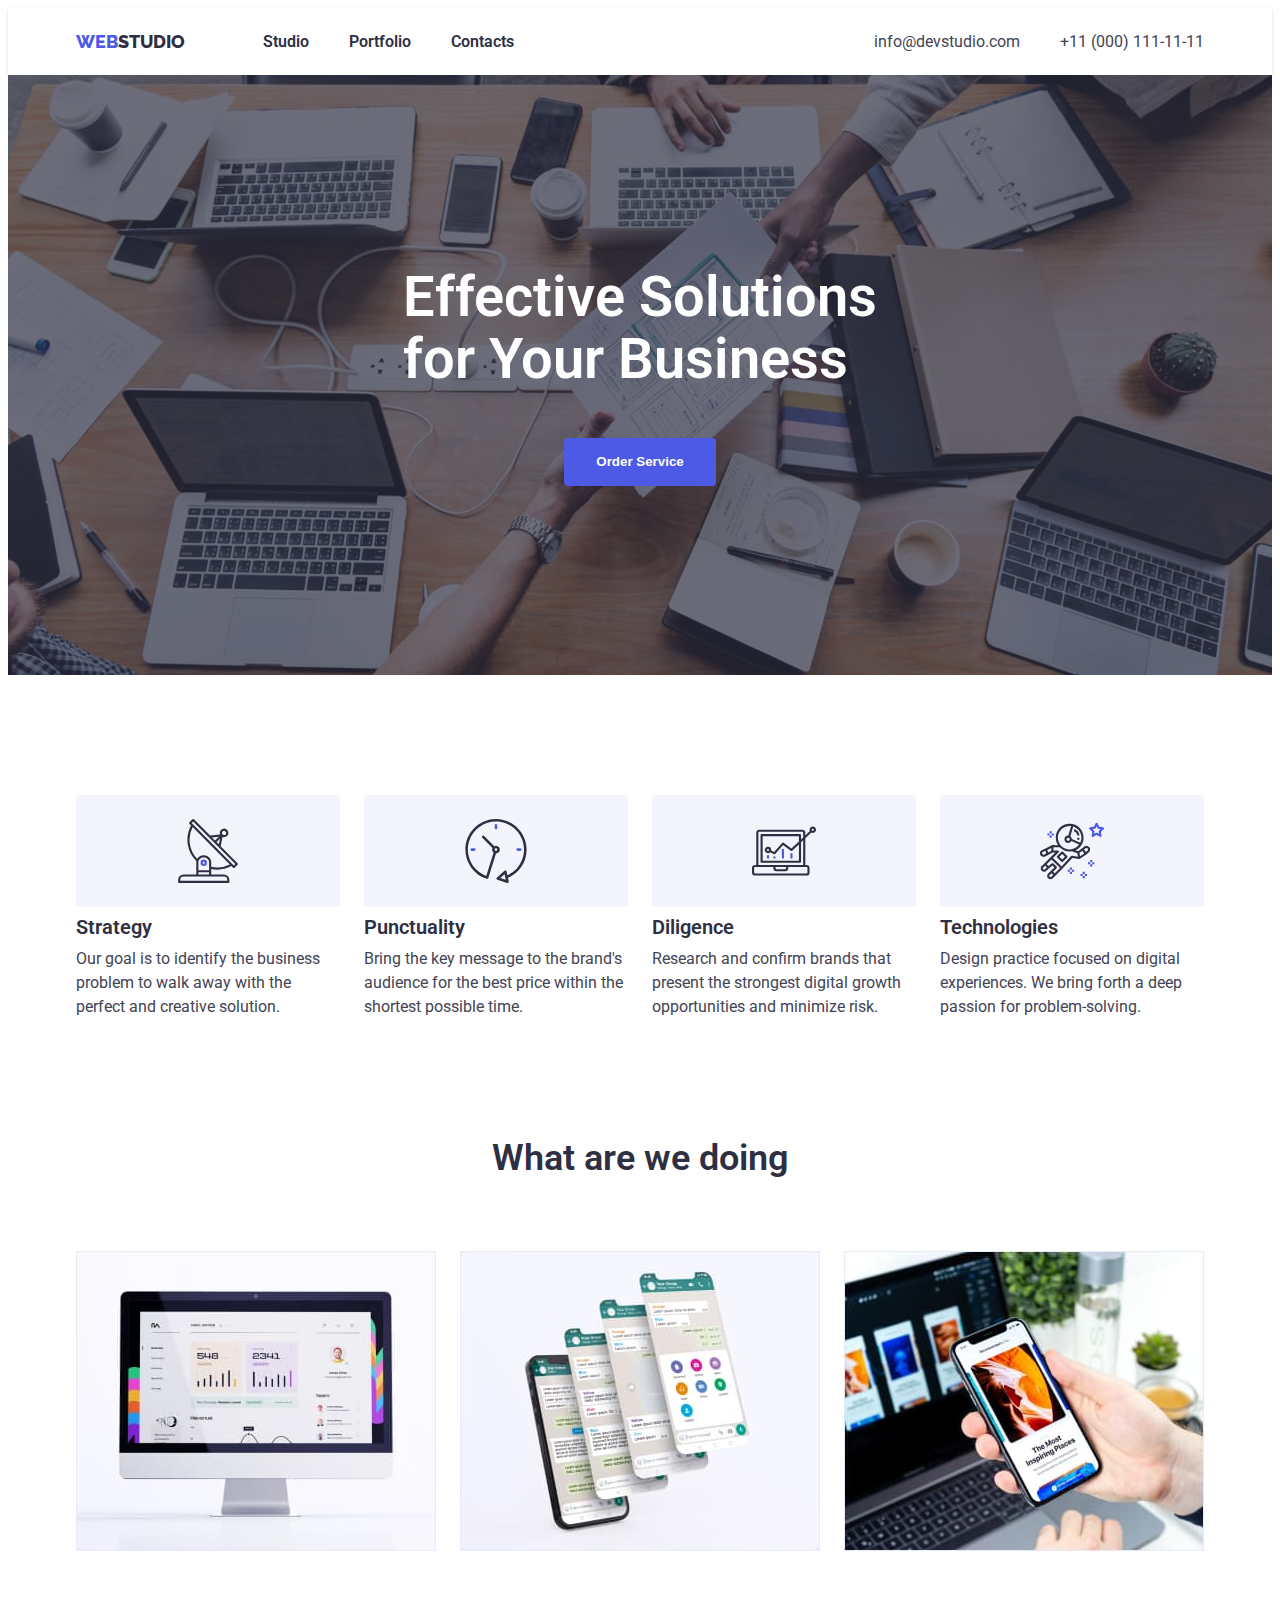
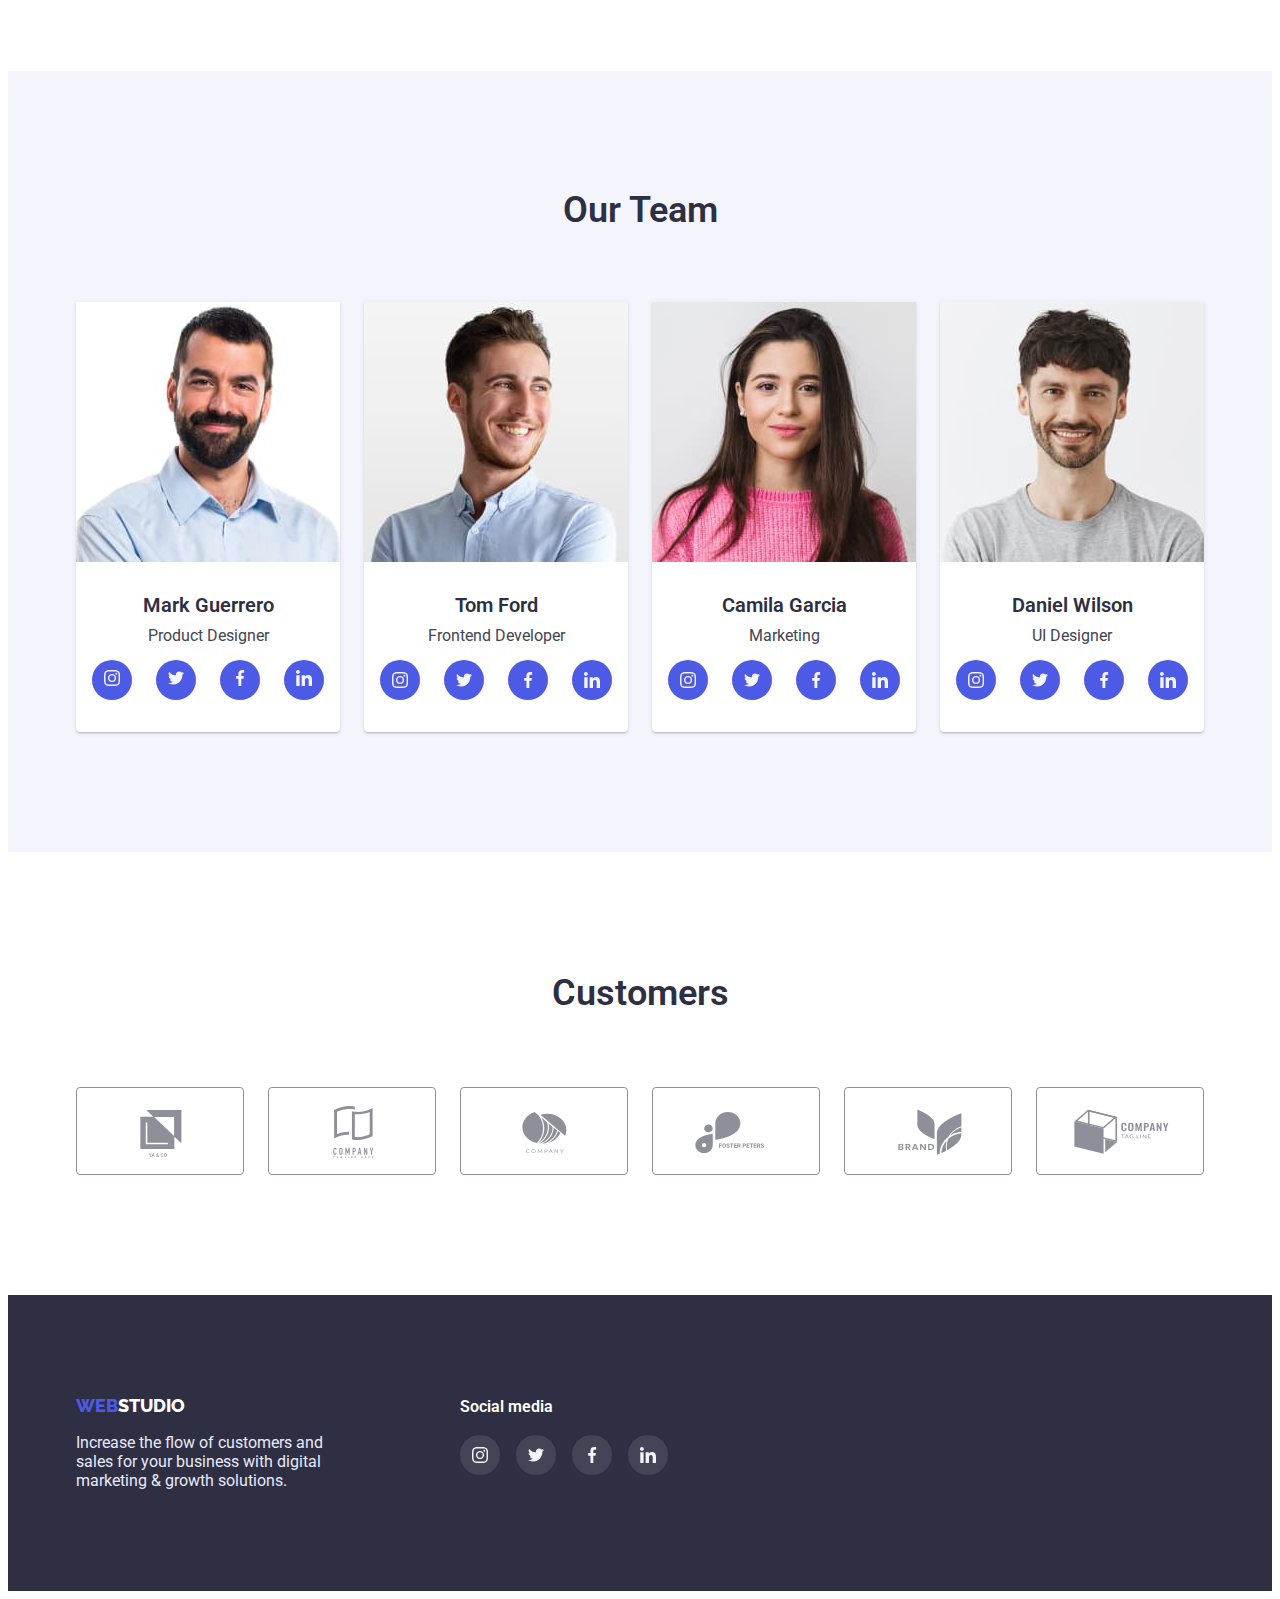
==== commit af43aa4e: "ДЗ4 виправлено усі заваження викладача" ====
--- a/index.html
+++ b/index.html
@@ -319,43 +319,43 @@
         <div class="container">
           <h3 class="customers">Customers</h3>
           <ul class="list customers-list">
-            <li class="customers-list-icon" class="customers-list-icon-svg">
-              <a href="#">
+            <li>
+              <a class="customers-list-icon-link" href="#">
                 <svg class="customers-list-icon-svg">
                   <use href="./img/webstudio-svg.svg#ya-co"></use>
                 </svg>
               </a>
             </li>
-            <li class="customers-list-icon">
-              <a href="#">
+            <li>
+              <a class="customers-list-icon-link" href="#">
                 <svg class="customers-list-icon-svg">
                   <use href="./img/webstudio-svg.svg#tag-line-here"></use>
                 </svg>
               </a>
             </li>
-            <li class="customers-list-icon">
-              <a href="#">
+            <li>
+              <a class="customers-list-icon-link" href="#">
                 <svg class="customers-list-icon-svg">
                   <use href="./img/webstudio-svg.svg#company"></use>
                 </svg>
               </a>
             </li>
-            <li class="customers-list-icon">
-              <a href="#">
+            <li>
+              <a class="customers-list-icon-link" href="#">
                 <svg class="customers-list-icon-svg">
                   <use href="./img/webstudio-svg.svg#foster-peters"></use>
                 </svg>
               </a>
             </li>
-            <li class="customers-list-icon">
-              <a href="#">
+            <li>
+              <a  class="customers-list-icon-link"href="#">
                 <svg class="customers-list-icon-svg">
                   <use href="./img/webstudio-svg.svg#brand"></use>
                 </svg>
               </a>
             </li>
-            <li class="customers-list-icon">
-              <a href="#">
+            <li>
+              <a class="customers-list-icon-link" href="#">
                 <svg class="customers-list-icon-svg">
                   <use href="./img/webstudio-svg.svg#tag-line"></use>
                 </svg>
--- a/css/styles.css
+++ b/css/styles.css
@@ -405,16 +405,6 @@
   gap: 24px;
 }
 
-.customers-list-icon {
-  width: 168px;
-  height: 88px;
-  border: 1px solid var(--lightsate);
-  border-radius: 4px;
-  display: flex;
-  justify-content: center;
-  align-items: center;
-}
-
 .customers-list .item {
   flex-basis: calc((100% - 120px) / 6);
 }
@@ -422,36 +412,28 @@
 .customers-list-icon-svg {
   width: 104px;
   height: 56px;
-  fill: var(--lightsate);
-}
-
-.customers-list-icon:hover,
-.customers-list-icon:focus {
-  border-color: var(--irish);
-}
-
-.customers-list-icon-svg:hover,
-.customers-list-icon-svg:focus {
-  border-color: var(--irish);
-}
-
-
-/* .customers-list-icon-link {
-  color: var(--lightsate); border: 1px solid var(--lightsate);
+}
+
+.customers-list-icon-link {
+  width: 168px;
+  height: 88px;
+  border-radius: 4px;
+  display: flex;
+  justify-content: center;
+  align-items: center;
+  color: var(--lightsate);
+  border: 1px solid var(--lightsate);
 }
 
 .customers-list-icon-link:hover,
-.customers-list-icon-link:focus {
-  color: var(--irish); border: 1px solid var(--irish);
-  cursor: pointer;
-} */
-
-/* a { color: grey; border: 1px solid grey;}
-a:hover, a:focus { color: violet; border: 1px solid violet;}
-icon {fill: currentColor; }
- */
-
-/* portfolio */
+.customers-list-icon-link:hover {
+  color: var(--irish);
+  border: 1px solid var(--irish);
+}
+
+.customers-list-icon-svg {
+  fill: currentColor;
+}
 
 .portfolio-style {
   padding-top: 96px;
